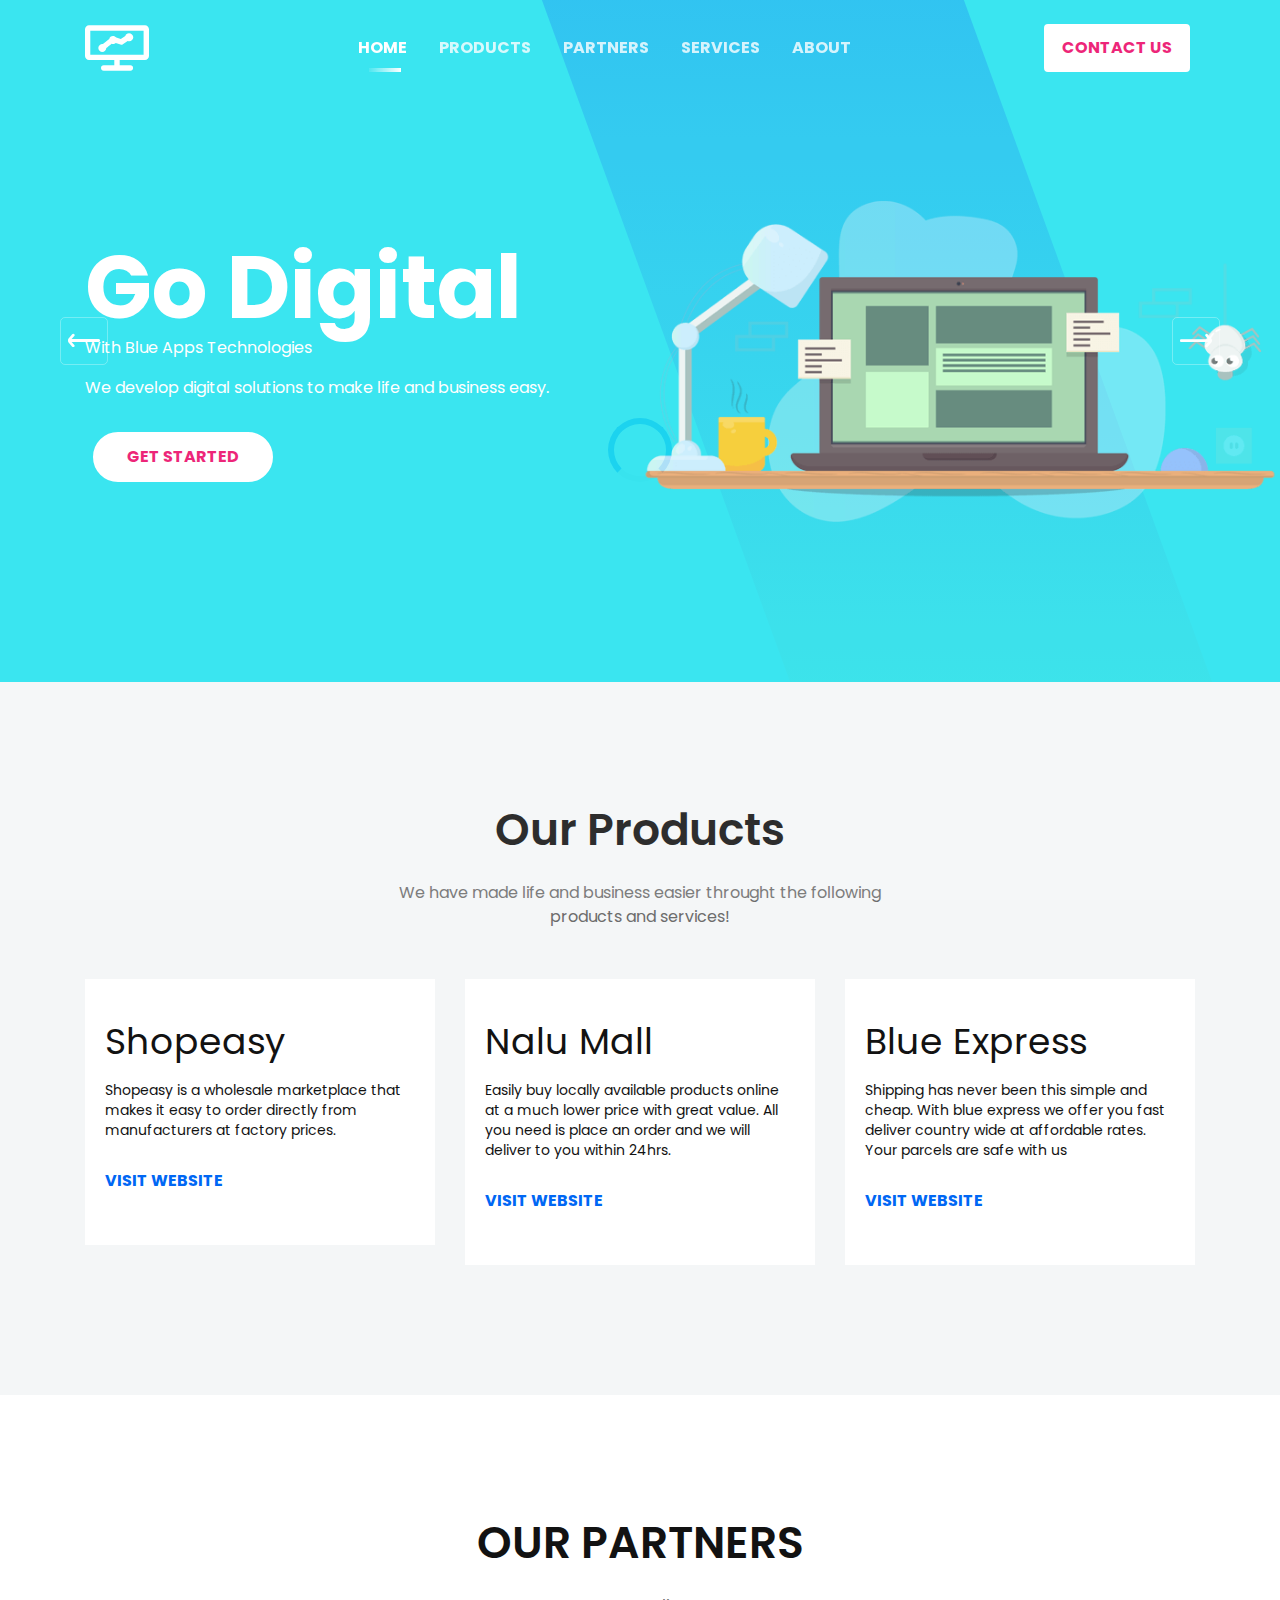
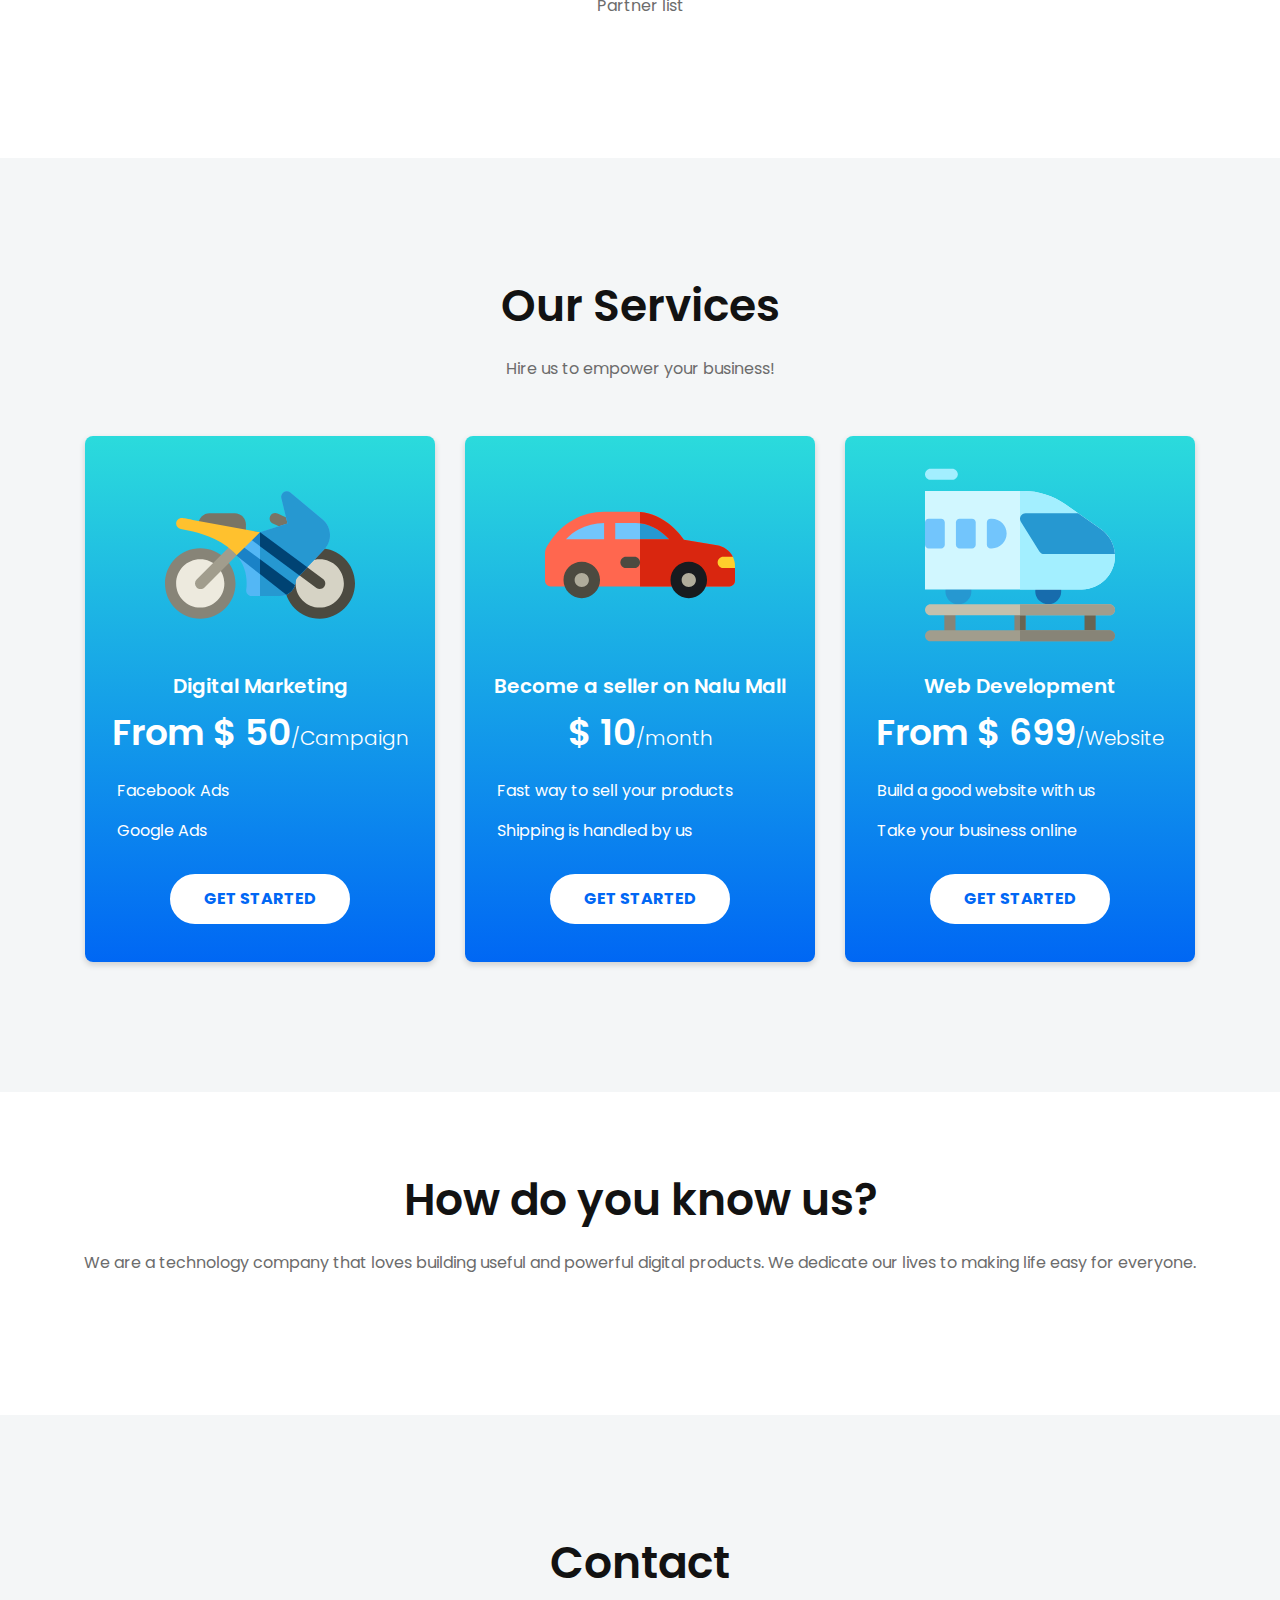
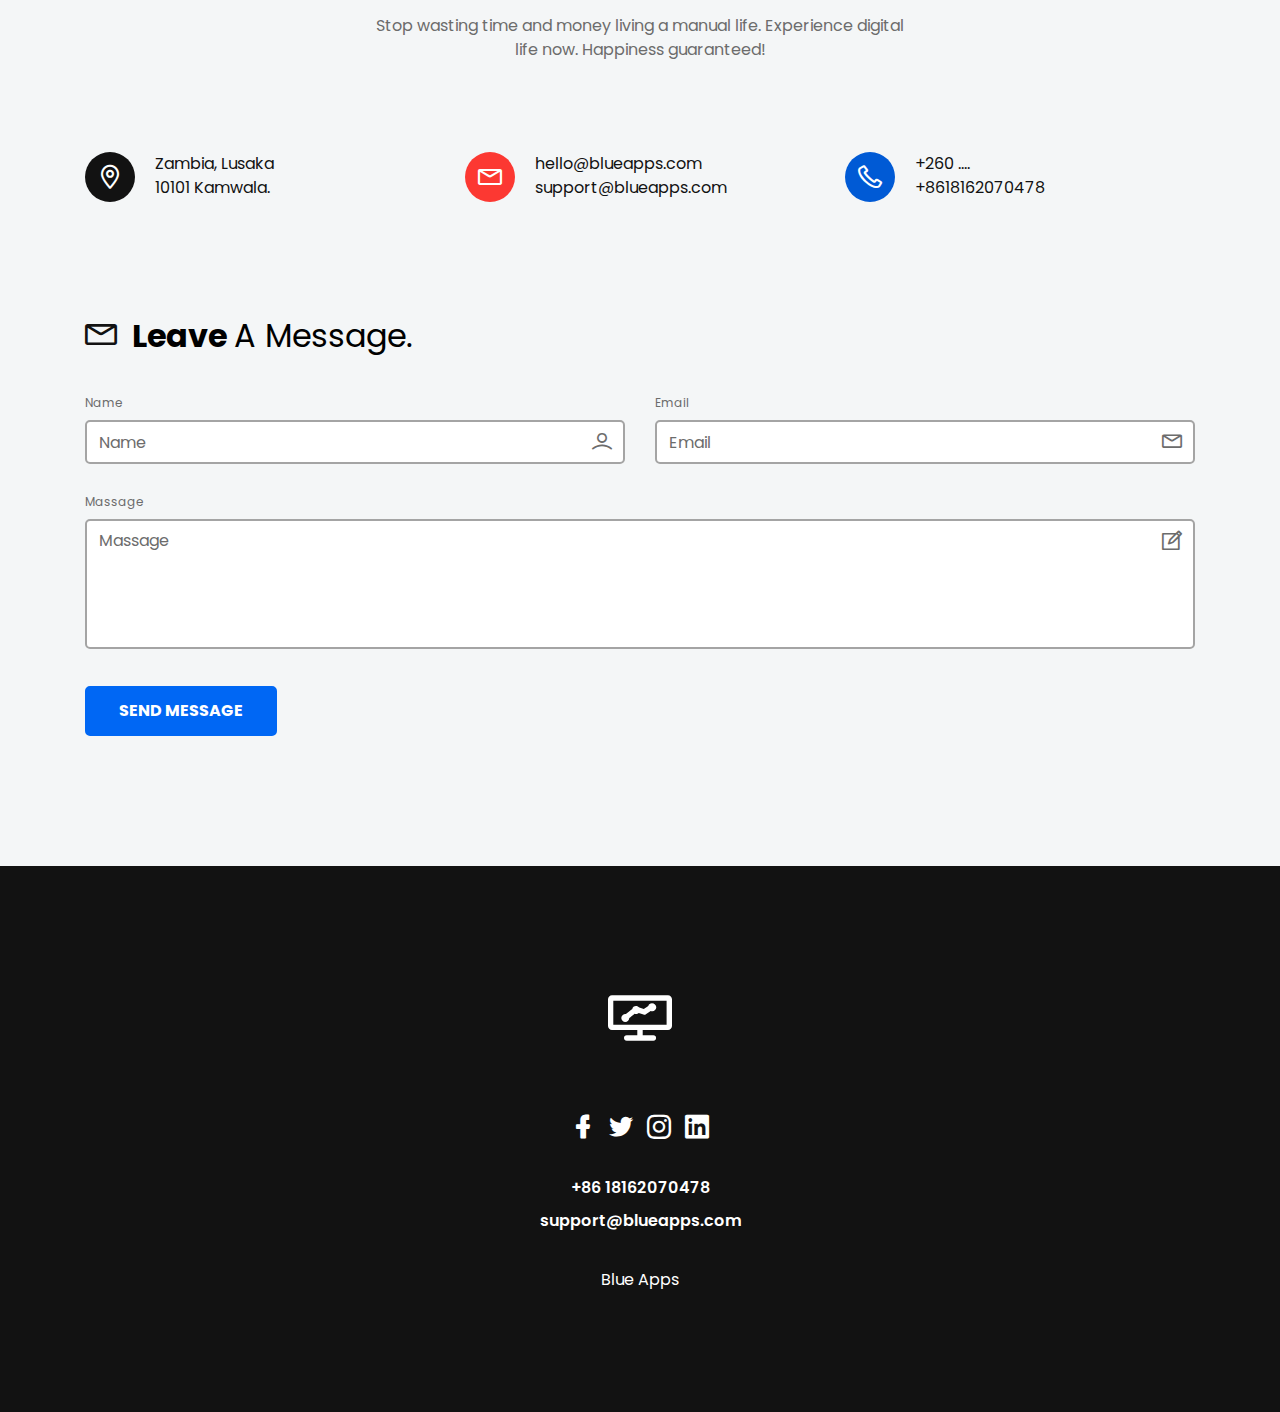
==== index.html @ 2c9e2de5 "first" ====
<!doctype html>
<html class="no-js" lang="en">

<head>
    <meta charset="utf-8">
    
    <!--====== Title ======-->
    <title>Blue Apps</title>
    
    <meta name="description" content="">
    <meta name="viewport" content="width=device-width, initial-scale=1">

    <!--====== Favicon Icon ======-->
    <link rel="shortcut icon" href="assets/images/favicon.png" type="image/png">
        
    <!--====== Magnific Popup CSS ======-->
    <link rel="stylesheet" href="assets/css/magnific-popup.css">
        
    <!--====== Slick CSS ======-->
    <link rel="stylesheet" href="assets/css/slick.css">
        
    <!--====== Line Icons CSS ======-->
    <link rel="stylesheet" href="assets/css/LineIcons.css">
        
    <!--====== Bootstrap CSS ======-->
    <link rel="stylesheet" href="assets/css/bootstrap.min.css">
    
    <!--====== Default CSS ======-->
    <link rel="stylesheet" href="assets/css/default.css">
    
    <!--====== Style CSS ======-->
    <link rel="stylesheet" href="assets/css/style.css">
    
</head>

<body>
    <!--[if IE]>
    <p class="browserupgrade">You are using an <strong>outdated</strong> browser. Please <a href="https://browsehappy.com/">upgrade your browser</a> to improve your experience and security.</p>
  <![endif]-->
   
    <!--====== PRELOADER PART START ======-->

    <div class="preloader">
        <div class="loader">
            <div class="ytp-spinner">
                <div class="ytp-spinner-container">
                    <div class="ytp-spinner-rotator">
                        <div class="ytp-spinner-left">
                            <div class="ytp-spinner-circle"></div>
                        </div>
                        <div class="ytp-spinner-right">
                            <div class="ytp-spinner-circle"></div>
                        </div>
                    </div>
                </div>
            </div>
        </div>
    </div>

    <!--====== PRELOADER PART ENDS ======-->
    
    <!--====== NAVBAR TWO PART START ======-->

    <section class="navbar-area">
        <div class="container">
            <div class="row">
                <div class="col-lg-12">
                    <nav class="navbar navbar-expand-lg">
                       
                        <a class="navbar-brand" href="#">
                            <img src="assets/images/logo.svg" alt="Logo">
                        </a>
                        
                        <button class="navbar-toggler" type="button" data-toggle="collapse" data-target="#navbarTwo" aria-controls="navbarTwo" aria-expanded="false" aria-label="Toggle navigation">
                            <span class="toggler-icon"></span>
                            <span class="toggler-icon"></span>
                            <span class="toggler-icon"></span>
                        </button>

                        <div class="collapse navbar-collapse sub-menu-bar" id="navbarTwo">
                            <ul class="navbar-nav m-auto">
                                <li class="nav-item active"><a class="page-scroll" href="#home">home</a></li>
                                <li class="nav-item"><a class="page-scroll" href="#services">Products</a></li>
                                <li class="nav-item"><a class="page-scroll" href="#portfolio">Partners</a></li>
                                <li class="nav-item"><a class="page-scroll" href="#pricing">Services</a></li>
                                <li class="nav-item"><a class="page-scroll" href="#about">About</a></li>
                            </ul>
                        </div>
                        
                        <div class="navbar-btn d-none d-sm-inline-block">
                            <ul>
                                <li><a class="solid" href="#about" style="color: #EB0968;">CONTACT US</a></li>
                            </ul>
                        </div>
                    </nav> <!-- navbar -->
                </div>
            </div> <!-- row -->
        </div> <!-- container -->
    </section>

    <!--====== NAVBAR TWO PART ENDS ======-->
    
    <!--====== SLIDER PART START ======-->

    <section id="home" class="slider_area" >
        <div id="carouselThree" class="carousel slide" data-ride="carousel">
            <div class="carousel-inner">
                <div class="carousel-item active" style="background: #20E2EE;">
                    <div class="container">
                        <div class="row">
                            <div class="col-lg-6">
                                <div class="slider-content">
                                    <h1 class="title">Go Digital</h1>
                                    <p style="color: white;">With Blue Apps Technologies</p>
                                    <p class="text">We develop digital solutions to make life and business easy.</p>
                                    <ul class="slider-btn rounded-buttons">
                                        <li><a class="main-btn rounded-one" href="#services" style="color: #EB0968;" >GET STARTED</a></li>
                                    </ul>
                                </div>
                            </div>
                        </div> <!-- row -->
                    </div> <!-- container -->
                    <div class="slider-image-box d-none d-lg-flex align-items-end">
                        <div class="slider-image">
                            <img src="assets/images/slider/1.png" alt="Hero">
                        </div> <!-- slider-imgae -->
                    </div> <!-- slider-imgae box -->
                </div> <!-- carousel-item -->

               

            <a class="carousel-control-prev" href="#carouselThree" role="button" data-slide="prev">
                <i class="lni lni-arrow-left"></i>
            </a>
            <a class="carousel-control-next" href="#carouselThree" role="button" data-slide="next">
                <i class="lni lni-arrow-right"></i>
            </a>
        </div>
    </section>

    <!--====== SLIDER PART ENDS ======-->
    
    <!--====== FEATRES TWO PART START ======-->

    <section id="services" class="features-area">
        <div class="container">
            <div class="row justify-content-center">
                <div class="col-lg-6 col-md-10">
                    <div class="section-title text-center pb-10">
                        <h3 class="title">Our Products</h3>
                        <p class="text">We have made life and business easier throught the following products and services!</p>
                    </div> <!-- row -->
                </div>
            </div> <!-- row -->
            <div class="row justify-content-center">
                <div class="col-lg-4 col-md-7 col-sm-9">
                    <div class="single-features mt-40">
                        <div class="features-title-icon d-flex justify-content-between">
                            <h4 class="features-title"><a href="https://www.shopeasy.site/">Shopeasy</a></h4>
                            <div class="features-icon">
                                
                            </div>
                        </div>
                        <div class="features-content">
                            <p class="text">Shopeasy is a wholesale marketplace that makes it easy to order directly from manufacturers at factory prices.</p>
                            <a class="features-btn" href="https://www.shopeasy.site/">VISIT WEBSITE</a>
                        </div>
                    </div> <!-- single features -->
                </div>
                <div class="col-lg-4 col-md-7 col-sm-9">
                    <div class="single-features mt-40">
                        <div class="features-title-icon d-flex justify-content-between">
                            <h4 class="features-title"><a href="#">Nalu Mall</a></h4>
                            <div class="features-icon">
                              
                            </div>
                        </div>
                        <div class="features-content">
                            <p class="text">Easily buy locally available products online at a much lower price with great value. All you need is place an order and we will deliver to you within 24hrs.</p>
                            <a class="features-btn" href="#">VISIT WEBSITE</a>
                        </div>
                    </div> <!-- single features -->
                </div>
                <div class="col-lg-4 col-md-7 col-sm-9">
                    <div class="single-features mt-40">
                        <div class="features-title-icon d-flex justify-content-between">
                            <h4 class="features-title"><a href="#">Blue Express</a></h4>
                            <div class="features-icon">
                                <img class="shape" src="assets/images/slogo.png" alt="Shape">
                            </div>
                        </div>
                        <div class="features-content">
                            <p class="text">Shipping has never been this simple and cheap. With blue express we offer you fast deliver country wide at affordable rates. Your parcels are safe with us</p>
                            <a class="features-btn" href="#">VISIT WEBSITE</a>
                        </div>
                    </div> <!-- single features -->
                </div>
            </div> <!-- row -->
        </div> <!-- container -->
    </section>

    <!--====== FEATRES TWO PART ENDS ======-->
    
    <!--====== PORTFOLIO PART START ======-->

    <section id="portfolio" class="portfolio-area portfolio-four pb-100">
        <div class="container">
            <div class="row justify-content-center">
                <div class="col-md-12">
                    <div class="section-title text-center pb-10">
                        <h3 class="title">OUR PARTNERS</h3>
                        <p class="text">Partner list</p>
                    </div> <!-- section title -->
                </div>
            </div> <!-- row -->
        </div> <!-- container -->
    </section>

    <!--====== PORTFOLIO PART ENDS ======-->
    
    <!--====== PRINICNG START ======-->

    <section id="pricing" class="pricing-area ">
        <div class="container">
            <div class="row justify-content-center">
                <div class="col-lg-6 col-md-10">
                    <div class="section-title text-center pb-25">
                        <h3 class="title">Our Services</h3>
                        <p class="text">Hire us to empower your business!</p>
                    </div> <!-- section title -->
                </div>
            </div> <!-- row -->
            <div class="row justify-content-center">
                <div class="col-lg-4 col-md-7 col-sm-9">
                    <div class="pricing-style mt-30">
                        <div class="pricing-icon text-center">
                            <img src="assets/images/basic.svg" alt="">
                        </div>
                        <div class="pricing-header text-center">
                            <h5 class="sub-title">Digital Marketing</h5>
                            <p class="month"><span class="price">From $ 50</span>/Campaign</p>
                        </div>
                        <div class="pricing-list">
                            <ul>
                                <li><i class="lni lni-check-mark-circle"></i> Facebook Ads</li>
                                <li><i class="lni lni-check-mark-circle"></i> Google Ads</li>
                            </ul>
                        </div>
                        <div class="pricing-btn rounded-buttons text-center">
                            <a class="main-btn rounded-one" href="#">GET STARTED</a>
                        </div>    
                    </div> <!-- pricing style one -->
                </div>
                
                <div class="col-lg-4 col-md-7 col-sm-9">
                    <div class="pricing-style mt-30">
                        <div class="pricing-icon text-center">
                            <img src="assets/images/pro.svg" alt="">
                        </div>
                        <div class="pricing-header text-center">
                            <h5 class="sub-title">Become a seller on Nalu Mall</h5>
                            <p class="month"><span class="price">$ 10</span>/month</p>
                        </div>
                        <div class="pricing-list">
                            <ul>
                                <li><i class="lni lni-check-mark-circle"></i> Fast way to sell your products</li>
                                <li><i class="lni lni-check-mark-circle"></i> Shipping is handled by us</li>
                            </ul>
                        </div>
                        <div class="pricing-btn rounded-buttons text-center">
                            <a class="main-btn rounded-one" href="#">GET STARTED</a>
                        </div>
                    </div> <!-- pricing style one -->
                </div>
                
                <div class="col-lg-4 col-md-7 col-sm-9">
                    <div class="pricing-style mt-30">
                        <div class="pricing-icon text-center">
                            <img src="assets/images/enterprise.svg" alt="">
                        </div>
                        <div class="pricing-header text-center">
                            <h5 class="sub-title">Web Development</h5>
                            <p class="month"><span class="price">From $ 699</span>/Website</p>
                        </div>
                        <div class="pricing-list">
                            <ul>
                                <li><i class="lni lni-check-mark-circle"></i> Build a good website with us</li>
                                <li><i class="lni lni-check-mark-circle"></i> Take your business online</li>
                            </ul>
                        </div>
                        <div class="pricing-btn rounded-buttons text-center">
                            <a class="main-btn rounded-one" href="#">GET STARTED</a>
                        </div>
                    </div> <!-- pricing style one -->
                </div>
            </div> <!-- row -->
        </div> <!-- container -->
    </section>

    <!--====== PRINICNG ENDS ======-->
    
    <!--====== ABOUT PART START ======-->

    <section id="about" class="about-area">
                    <div class="section-title text-center pb-10">
                        <h3 class="title">How do you know us?</h3>
                        <p class="text">We are a technology company that loves building useful and powerful digital products. We dedicate our lives to making life easy for everyone.</p>
                    </div> <!-- section title -->
    </section>

    <!--====== ABOUT PART ENDS ======-->
    

    
    <!--====== CONTACT PART START ======-->

    <section id="contact" class="contact-area">
        <div class="container">
            <div class="row justify-content-center">
                <div class="col-lg-6 col-md-10">
                    <div class="section-title text-center pb-30">
                        <h3 class="title">Contact</h3>
                        <p class="text">Stop wasting time and money living a manual life. Experience digital life now. Happiness guaranteed!</p>
                    </div> <!-- section title -->
                </div>
            </div> <!-- row -->
            <div class="row">
                <div class="col-lg-12">
                   
                </div>
            </div> <!-- row -->
            <div class="contact-info pt-30">
                <div class="row">
                    <div class="col-lg-4 col-md-6">
                        <div class="single-contact-info contact-color-1 mt-30 d-flex ">
                            <div class="contact-info-icon">
                                <i class="lni lni-map-marker"></i>
                            </div>
                            <div class="contact-info-content media-body">
                                <p class="text"> Zambia, Lusaka<br>10101 Kamwala.</p>
                            </div>
                        </div> <!-- single contact info -->
                    </div>
                    <div class="col-lg-4 col-md-6">
                        <div class="single-contact-info contact-color-2 mt-30 d-flex ">
                            <div class="contact-info-icon">
                                <i class="lni lni-envelope"></i>
                            </div>
                            <div class="contact-info-content media-body">
                                <p class="text">hello@blueapps.com</p>
                                <p class="text">support@blueapps.com</p>
                            </div>
                        </div> <!-- single contact info -->
                    </div>
                    <div class="col-lg-4 col-md-6">
                        <div class="single-contact-info contact-color-3 mt-30 d-flex ">
                            <div class="contact-info-icon">
                                <i class="lni lni-phone"></i>
                            </div>
                            <div class="contact-info-content media-body">
                                <p class="text">+260 ....</p>
                                <p class="text">+8618162070478</p>
                            </div>
                        </div> <!-- single contact info -->
                    </div>
                </div> <!-- row -->
            </div> <!-- contact info -->
            <div class="row">
                <div class="col-lg-12">
                    <div class="contact-wrapper form-style-two pt-115">
                        <h4 class="contact-title pb-10"><i class="lni lni-envelope"></i> Leave <span>A Message.</span></h4>
                        
                        <form id="contact-form" action="assets/contact.php" method="post">
                            <div class="row">
                                <div class="col-md-6">
                                    <div class="form-input mt-25">
                                        <label>Name</label>
                                        <div class="input-items default">
                                            <input name="name" type="text" placeholder="Name">
                                            <i class="lni lni-user"></i>
                                        </div>
                                    </div> <!-- form input -->
                                </div>
                                <div class="col-md-6">
                                    <div class="form-input mt-25">
                                        <label>Email</label>
                                        <div class="input-items default">
                                            <input type="email" name="email" placeholder="Email">
                                            <i class="lni lni-envelope"></i>
                                        </div>
                                    </div> <!-- form input -->
                                </div>
                                <div class="col-md-12">
                                    <div class="form-input mt-25">
                                        <label>Massage</label>
                                        <div class="input-items default">
                                            <textarea name="massage" placeholder="Massage"></textarea>
                                            <i class="lni lni-pencil-alt"></i>
                                        </div>
                                    </div> <!-- form input -->
                                </div>
                                <p class="form-message"></p>
                                <div class="col-md-12">
                                    <div class="form-input light-rounded-buttons mt-30">
                                        <button class="main-btn light-rounded-two">Send Message</button>
                                    </div> <!-- form input -->
                                </div>
                            </div> <!-- row -->
                        </form>
                    </div> <!-- contact wrapper form -->
                </div>
            </div> <!-- row -->
        </div> <!-- container -->
    </section>

    <!--====== CONTACT PART ENDS ======-->
    
    <!--====== FOOTER PART START ======-->

    <section class="footer-area footer-dark">
        <div class="container">
            <div class="row justify-content-center">
                <div class="col-lg-6">
                    <div class="footer-logo text-center">
                        <a class="mt-30" href="index.html"><img src="assets/images/logo.svg" alt="Logo"></a>
                    </div> <!-- footer logo -->
                    <ul class="social text-center mt-60">
                        <li><a href="https://facebook.com/uideckHQ"><i class="lni lni-facebook-filled"></i></a></li>
                        <li><a href="https://twitter.com/uideckHQ"><i class="lni lni-twitter-original"></i></a></li>
                        <li><a href="https://instagram.com/uideckHQ"><i class="lni lni-instagram-original"></i></a></li>
                        <li><a href="#"><i class="lni lni-linkedin-original"></i></a></li>
                    </ul> <!-- social -->
                    <div class="footer-support text-center">
                        <span class="number">+86 18162070478</span>
                        <span class="mail">support@blueapps.com</span>
                    </div>
                    <div class="copyright text-center mt-35">
                        <p class="text">Blue Apps</a> </p>
                    </div> <!--  copyright -->
                </div>
            </div> <!-- row -->
        </div> <!-- container -->
    </section>

    <!--====== FOOTER PART ENDS ======-->
    
    <!--====== BACK TOP TOP PART START ======-->

    <a href="#" class="back-to-top"><i class="lni lni-chevron-up"></i></a>

    <!--====== BACK TOP TOP PART ENDS ======-->    

    <!--====== PART START ======-->

<!--
    <section class="">
        <div class="container">
            <div class="row">
                <div class="col-lg-">
                    
                </div>
            </div>
        </div>
    </section>
-->

    <!--====== PART ENDS ======-->




    <!--====== Jquery js ======-->
    <script src="assets/js/vendor/jquery-1.12.4.min.js"></script>
    <script src="assets/js/vendor/modernizr-3.7.1.min.js"></script>
    
    <!--====== Bootstrap js ======-->
    <script src="assets/js/popper.min.js"></script>
    <script src="assets/js/bootstrap.min.js"></script>
    
    
    <!--====== Isotope js ======-->
    <script src="assets/js/imagesloaded.pkgd.min.js"></script>
    <script src="assets/js/isotope.pkgd.min.js"></script>
    
    <!--====== Scrolling Nav js ======-->
    <script src="assets/js/jquery.easing.min.js"></script>
    <script src="assets/js/scrolling-nav.js"></script>
    
    <!--====== Main js ======-->
    <script src="assets/js/main.js"></script>
    
</body>

</html>
---- assets/css/default.css ----
/* Deafult Margin & Padding */
/*-- Margin Top --*/
.mt-5 {
	margin-top: 5px;
}
.mt-10 {
	margin-top: 10px;
}
.mt-15 {
	margin-top: 15px;
}
.mt-20 {
	margin-top: 20px;
}
.mt-25 {
	margin-top: 25px;
}
.mt-30 {
	margin-top: 30px;
}
.mt-35 {
	margin-top: 35px;
}
.mt-40 {
	margin-top: 40px;
}
.mt-45 {
	margin-top: 45px;
}
.mt-50 {
	margin-top: 50px;
}
.mt-55 {
	margin-top: 55px;
}
.mt-60 {
	margin-top: 60px;
}
.mt-65 {
	margin-top: 65px;
}
.mt-70 {
	margin-top: 70px;
}
.mt-75 {
	margin-top: 75px;
}
.mt-80 {
	margin-top: 80px;
}
.mt-85 {
	margin-top: 85px;
}
.mt-90 {
	margin-top: 90px;
}
.mt-95 {
	margin-top: 95px;
}
.mt-100 {
	margin-top: 100px;
}
.mt-105 {
	margin-top: 105px;
}
.mt-110 {
	margin-top: 110px;
}
.mt-115 {
	margin-top: 115px;
}
.mt-120 {
	margin-top: 120px;
}
.mt-125 {
	margin-top: 125px;
}
.mt-130 {
	margin-top: 130px;
}
.mt-135 {
	margin-top: 135px;
}
.mt-140 {
	margin-top: 140px;
}
.mt-145 {
	margin-top: 145px;
}
.mt-150 {
	margin-top: 150px;
}
.mt-155 {
	margin-top: 155px;
}
.mt-160 {
	margin-top: 160px;
}
.mt-165 {
	margin-top: 165px;
}
.mt-170 {
	margin-top: 170px;
}
.mt-175 {
	margin-top: 175px;
}
.mt-180 {
	margin-top: 180px;
}
.mt-185 {
	margin-top: 185px;
}
.mt-190 {
	margin-top: 190px;
}
.mt-195 {
	margin-top: 195px;
}
.mt-200 {
	margin-top: 200px;
}
/*-- Margin Bottom --*/

.mb-5 {
	margin-bottom: 5px;
}
.mb-10 {
	margin-bottom: 10px;
}
.mb-15 {
	margin-bottom: 15px;
}
.mb-20 {
	margin-bottom: 20px;
}
.mb-25 {
	margin-bottom: 25px;
}
.mb-30 {
	margin-bottom: 30px;
}
.mb-35 {
	margin-bottom: 35px;
}
.mb-40 {
	margin-bottom: 40px;
}
.mb-45 {
	margin-bottom: 45px;
}
.mb-50 {
	margin-bottom: 50px;
}
.mb-55 {
	margin-bottom: 55px;
}
.mb-60 {
	margin-bottom: 60px;
}
.mb-65 {
	margin-bottom: 65px;
}
.mb-70 {
	margin-bottom: 70px;
}
.mb-75 {
	margin-bottom: 75px;
}
.mb-80 {
	margin-bottom: 80px;
}
.mb-85 {
	margin-bottom: 85px;
}
.mb-90 {
	margin-bottom: 90px;
}
.mb-95 {
	margin-bottom: 95px;
}
.mb-100 {
	margin-bottom: 100px;
}
.mb-105 {
	margin-bottom: 105px;
}
.mb-110 {
	margin-bottom: 110px;
}
.mb-115 {
	margin-bottom: 115px;
}
.mb-120 {
	margin-bottom: 120px;
}
.mb-125 {
	margin-bottom: 125px;
}
.mb-130 {
	margin-bottom: 130px;
}
.mb-135 {
	margin-bottom: 135px;
}
.mb-140 {
	margin-bottom: 140px;
}
.mb-145 {
	margin-bottom: 145px;
}
.mb-150 {
	margin-bottom: 150px;
}
.mb-155 {
	margin-bottom: 155px;
}
.mb-160 {
	margin-bottom: 160px;
}
.mb-165 {
	margin-bottom: 165px;
}
.mb-170 {
	margin-bottom: 170px;
}
.mb-175 {
	margin-bottom: 175px;
}
.mb-180 {
	margin-bottom: 180px;
}
.mb-185 {
	margin-bottom: 185px;
}
.mb-190 {
	margin-bottom: 190px;
}
.mb-195 {
	margin-bottom: 195px;
}
.mb-200 {
	margin-bottom: 200px;
}
/*-- margin left --*/
.ml-5 {
	margin-left: 5px;
}
.ml-10 {
	margin-left: 10px;
}
.ml-15 {
	margin-left: 15px;
}
.ml-20 {
	margin-left: 20px;
}
.ml-25 {
	margin-left: 25px;
}
.ml-30 {
	margin-left: 30px;
}
.ml-35 {
	margin-left: 35px;
}
.ml-40 {
	margin-left: 40px;
}
.ml-45 {
	margin-left: 45px;
}
.ml-50 {
	margin-left: 50px;
}
.ml-55 {
	margin-left: 55px;
}
.ml-60 {
	margin-left: 60px;
}
.ml-65 {
	margin-left: 65px;
}
.ml-70 {
	margin-left: 70px;
}
.ml-75 {
	margin-left: 75px;
}
.ml-80 {
	margin-left: 80px;
}
.ml-85 {
	margin-left: 85px;
}
.ml-90 {
	margin-left: 90px;
}
.ml-95 {
	margin-left: 95px;
}
.ml-100 {
	margin-left: 100px;
}
.ml-105 {
	margin-left: 105px;
}
.ml-110 {
	margin-left: 110px;
}
.ml-115 {
	margin-left: 115px;
}
.ml-120 {
	margin-left: 120px;
}
.ml-125 {
	margin-left: 125px;
}
.ml-130 {
	margin-left: 130px;
}
.ml-135 {
	margin-left: 135px;
}
.ml-140 {
	margin-left: 140px;
}
.ml-145 {
	margin-left: 145px;
}
.ml-150 {
	margin-left: 150px;
}
.ml-155 {
	margin-left: 155px;
}
.ml-160 {
	margin-left: 160px;
}
.ml-165 {
	margin-left: 165px;
}
.ml-170 {
	margin-left: 170px;
}
.ml-175 {
	margin-left: 175px;
}
.ml-180 {
	margin-left: 180px;
}
.ml-185 {
	margin-left: 185px;
}
.ml-190 {
	margin-left: 190px;
}
.ml-195 {
	margin-left: 195px;
}
.ml-200 {
	margin-left: 200px;
}
/*-- margin right --*/
.mr-5 {
	margin-right: 5px;
}
.mr-10 {
	margin-right: 10px;
}
.mr-15 {
	margin-right: 15px;
}
.mr-20 {
	margin-right: 20px;
}
.mr-25 {
	margin-right: 25px;
}
.mr-30 {
	margin-right: 30px;
}
.mr-35 {
	margin-right: 35px;
}
.mr-40 {
	margin-right: 40px;
}
.mr-45 {
	margin-right: 45px;
}
.mr-50 {
	margin-right: 50px;
}
.mr-55 {
	margin-right: 55px;
}
.mr-60 {
	margin-right: 60px;
}
.mr-65 {
	margin-right: 65px;
}
.mr-70 {
	margin-right: 70px;
}
.mr-75 {
	margin-right: 75px;
}
.mr-80 {
	margin-right: 80px;
}
.mr-85 {
	margin-right: 85px;
}
.mr-90 {
	margin-right: 90px;
}
.mr-95 {
	margin-right: 95px;
}
.mr-100 {
	margin-right: 100px;
}
.mr-105 {
	margin-right: 105px;
}
.mr-110 {
	margin-right: 110px;
}
.mr-115 {
	margin-right: 115px;
}
.mr-120 {
	margin-right: 120px;
}
.mr-125 {
	margin-right: 125px;
}
.mr-130 {
	margin-right: 130px;
}
.mr-135 {
	margin-right: 135px;
}
.mr-140 {
	margin-right: 140px;
}
.mr-145 {
	margin-right: 145px;
}
.mr-150 {
	margin-right: 150px;
}
.mr-155 {
	margin-right: 155px;
}
.mr-160 {
	margin-right: 160px;
}
.mr-165 {
	margin-right: 165px;
}
.mr-170 {
	margin-right: 170px;
}
.mr-175 {
	margin-right: 175px;
}
.mr-180 {
	margin-right: 180px;
}
.mr-185 {
	margin-right: 185px;
}
.mr-190 {
	margin-right: 190px;
}
.mr-195 {
	margin-right: 195px;
}
.mr-200 {
	margin-right: 200px;
}


/*-- Padding Top --*/

.pt-5 {
	padding-top: 5px;
}
.pt-10 {
	padding-top: 10px;
}
.pt-15 {
	padding-top: 15px;
}
.pt-20 {
	padding-top: 20px;
}
.pt-25 {
	padding-top: 25px;
}
.pt-30 {
	padding-top: 30px;
}
.pt-35 {
	padding-top: 35px;
}
.pt-40 {
	padding-top: 40px;
}
.pt-45 {
	padding-top: 45px;
}
.pt-50 {
	padding-top: 50px;
}
.pt-55 {
	padding-top: 55px;
}
.pt-60 {
	padding-top: 60px;
}
.pt-65 {
	padding-top: 65px;
}
.pt-70 {
	padding-top: 70px;
}
.pt-75 {
	padding-top: 75px;
}
.pt-80 {
	padding-top: 80px;
}
.pt-85 {
	padding-top: 85px;
}
.pt-90 {
	padding-top: 90px;
}
.pt-95 {
	padding-top: 95px;
}
.pt-100 {
	padding-top: 100px;
}
.pt-105 {
	padding-top: 105px;
}
.pt-110 {
	padding-top: 110px;
}
.pt-115 {
	padding-top: 115px;
}
.pt-120 {
	padding-top: 120px;
}
.pt-125 {
	padding-top: 125px;
}
.pt-130 {
	padding-top: 130px;
}
.pt-135 {
	padding-top: 135px;
}
.pt-140 {
	padding-top: 140px;
}
.pt-145 {
	padding-top: 145px;
}
.pt-150 {
	padding-top: 150px;
}
.pt-155 {
	padding-top: 155px;
}
.pt-160 {
	padding-top: 160px;
}
.pt-165 {
	padding-top: 165px;
}
.pt-170 {
	padding-top: 170px;
}
.pt-175 {
	padding-top: 175px;
}
.pt-180 {
	padding-top: 180px;
}
.pt-185 {
	padding-top: 185px;
}
.pt-190 {
	padding-top: 190px;
}
.pt-195 {
	padding-top: 195px;
}
.pt-200 {
	padding-top: 200px;
}
/*-- Padding Bottom --*/

.pb-5 {
	padding-bottom: 5px;
}
.pb-10 {
	padding-bottom: 10px;
}
.pb-15 {
	padding-bottom: 15px;
}
.pb-20 {
	padding-bottom: 20px;
}
.pb-25 {
	padding-bottom: 25px;
}
.pb-30 {
	padding-bottom: 30px;
}
.pb-35 {
	padding-bottom: 35px;
}
.pb-40 {
	padding-bottom: 40px;
}
.pb-45 {
	padding-bottom: 45px;
}
.pb-50 {
	padding-bottom: 50px;
}
.pb-55 {
	padding-bottom: 55px;
}
.pb-60 {
	padding-bottom: 60px;
}
.pb-65 {
	padding-bottom: 65px;
}
.pb-70 {
	padding-bottom: 70px;
}
.pb-75 {
	padding-bottom: 75px;
}
.pb-80 {
	padding-bottom: 80px;
}
.pb-85 {
	padding-bottom: 85px;
}
.pb-90 {
	padding-bottom: 90px;
}
.pb-95 {
	padding-bottom: 95px;
}
.pb-100 {
	padding-bottom: 100px;
}
.pb-105 {
	padding-bottom: 105px;
}
.pb-110 {
	padding-bottom: 110px;
}
.pb-115 {
	padding-bottom: 115px;
}
.pb-120 {
	padding-bottom: 120px;
}
.pb-125 {
	padding-bottom: 125px;
}
.pb-130 {
	padding-bottom: 130px;
}
.pb-135 {
	padding-bottom: 135px;
}
.pb-140 {
	padding-bottom: 140px;
}
.pb-145 {
	padding-bottom: 145px;
}
.pb-150 {
	padding-bottom: 150px;
}
.pb-155 {
	padding-bottom: 155px;
}
.pb-160 {
	padding-bottom: 160px;
}
.pb-165 {
	padding-bottom: 165px;
}
.pb-170 {
	padding-bottom: 170px;
}
.pb-175 {
	padding-bottom: 175px;
}
.pb-180 {
	padding-bottom: 180px;
}
.pb-185 {
	padding-bottom: 185px;
}
.pb-190 {
	padding-bottom: 190px;
}
.pb-195 {
	padding-bottom: 195px;
}
.pb-200 {
	padding-bottom: 200px;
}

/*-- Padding left --*/

.pl-0 {
	padding-left: 0px;
}
.pl-5 {
	padding-left: 5px;
}
.pl-10 {
	padding-left: 10px;
}
.pl-15 {
	padding-left: 15px;
}
.pl-20 {
	padding-left: 20px;
}
.pl-25 {
	padding-left: 25px;
}
.pl-30 {
	padding-left: 30px;
}
.pl-35 {
	padding-left: 35px;
}
.pl-40 {
	padding-left: 40px;
}
.pl-45 {
	padding-left: 45px;
}
.pl-50 {
	padding-left: 50px;
}
.pl-55 {
	padding-left: 55px;
}
.pl-60 {
	padding-left: 60px;
}
.pl-65 {
	padding-left: 65px;
}
.pl-70 {
	padding-left: 70px;
}
.pl-75 {
	padding-left: 75px;
}
.pl-80 {
	padding-left: 80px;
}
.pl-85 {
	padding-left: 85px;
}
.pl-90 {
	padding-left: 90px;
}
.pl-100 {
	padding-left: 100px;
}
.pl-105 {
	padding-left: 105px;
}
.pl-110 {
	padding-left: 110px;
}
.pl-115 {
	padding-left: 115px;
}
.pl-120 {
	padding-left: 120px;
}
.pl-125 {
	padding-left: 125px;
}
/*-- Padding right --*/

.pr-0 {
	padding-right: 0px;
}
.pr-5 {
	padding-right: 5px;
}
.pr-10 {
	padding-right: 10px;
}
.pr-15 {
	padding-right: 15px;
}
.pr-20 {
	padding-right: 20px;
}
.pr-25 {
	padding-right: 25px;
}
.pr-30 {
	padding-right: 30px;
}
.pr-35 {
	padding-right: 35px;
}
.pr-40 {
	padding-right: 40px;
}
.pr-45 {
	padding-right: 45px;
}
.pr-50 {
	padding-right: 50px;
}
.pr-55 {
	padding-right: 55px;
}
.pr-60 {
	padding-right: 60px;
}
.pr-65 {
	padding-right: 65px;
}
.pr-70 {
	padding-right: 70px;
}
.pr-75 {
	padding-right: 75px;
}
.pr-80 {
	padding-right: 80px;
}
.pr-85 {
	padding-right: 85px;
}
.pr-90 {
	padding-right: 90px;
}
.pr-95 {
	padding-right: 95px;
}
.pr-100 {
	padding-right: 100px;
}
.pr-105 {
	padding-right: 105px;
}
/* Background Color */

.gray-bg {
	background: #f6f6f6;
}
.white-bg {
	background: #fff;
}
.black-bg {
	background: #222;
}
/* Color */

.white {
	color: #fff;
}
.black {
	color: #222;
}
/* black overlay */

[data-overlay] {
	position: relative;
}
[data-overlay]::before {
	background: #000 none repeat scroll 0 0;
	content: "";
	height: 100%;
	left: 0;
	position: absolute;
	top: 0;
	width: 100%;
	z-index: 1;
}
[data-overlay="3"]::before {
	opacity: 0.3;
}
[data-overlay="4"]::before {
	opacity: 0.4;
}
[data-overlay="5"]::before {
	opacity: 0.5;
}
[data-overlay="6"]::before {
	opacity: 0.6;
}
[data-overlay="7"]::before {
	opacity: 0.7;
}
[data-overlay="8"]::before {
	opacity: 0.8;
}
[data-overlay="9"]::before {
	opacity: 0.9;
}
---- assets/css/style.css ----
/*-----------------------------------------------------------------------------------

    Template Name: Smash - Bootstrap Template
    Template URI: uideck.com
    Author: UIdeck
    Version: 1.0

-----------------------------------------------------------------------------------

    CSS INDEX
    ===================

    01. Theme default CSS
	02. Header
    03. Hero
	04. Footer

-----------------------------------------------------------------------------------*/
/*===========================
      01.COMMON css 
===========================*/
@import url("https://fonts.googleapis.com/css?family=Poppins:300,400,500,600,700,800");
body {
  font-family: "Poppins", sans-serif;
  font-weight: normal;
  font-style: normal;
  color: #121212; }

* {
  margin: 0;
  padding: 0;
  -webkit-box-sizing: border-box;
  -moz-box-sizing: border-box;
  box-sizing: border-box; }

img {
  max-width: 100%; }

a:focus,
input:focus,
textarea:focus,
button:focus {
  text-decoration: none;
  outline: none; }

a:focus,
a:hover {
  text-decoration: none; }

i,
span,
a {
  display: inline-block; }

h1,
h2,
h3,
h4,
h5,
h6 {
  font-family: "Poppins", sans-serif;
  font-weight: 600;
  color: #121212;
  margin: 0px; }

h1 {
  font-size: 48px; }

h2 {
  font-size: 36px; }

h3 {
  font-size: 28px; }

h4 {
  font-size: 22px; }

h5 {
  font-size: 18px; }

h6 {
  font-size: 16px; }

ul, ol {
  margin: 0px;
  padding: 0px;
  list-style-type: none; }

p {
  font-size: 16px;
  font-weight: 400;
  line-height: 24px;
  color: #121212;
  margin: 0px; }

.bg_cover {
  background-position: center center;
  background-size: cover;
  background-repeat: no-repeat;
  width: 100%;
  height: 100%; }

/*===== All Slick Slide Outline Style =====*/
.slick-slide {
  outline: 0; }

/*===== All Section Title Style =====*/
.section-title .title {
  font-size: 44px;
  font-weight: 600;
  color: #121212;
  line-height: 55px; }
  @media (max-width: 767px) {
    .section-title .title {
      font-size: 30px;
      line-height: 35px; } }
.section-title .text {
  font-size: 16px;
  line-height: 24px;
  color: #6c6c6c;
  margin-top: 24px; }

/*===== All Preloader Style =====*/
.preloader {
  /* Body Overlay */
  position: fixed;
  top: 0;
  left: 0;
  display: table;
  height: 100%;
  width: 100%;
  /* Change Background Color */
  background: #fff;
  z-index: 99999; }
  .preloader .loader {
    display: table-cell;
    vertical-align: middle;
    text-align: center; }
    .preloader .loader .ytp-spinner {
      position: absolute;
      left: 50%;
      top: 50%;
      width: 64px;
      margin-left: -32px;
      z-index: 18;
      pointer-events: none; }
      .preloader .loader .ytp-spinner .ytp-spinner-container {
        pointer-events: none;
        position: absolute;
        width: 100%;
        padding-bottom: 100%;
        top: 50%;
        left: 50%;
        margin-top: -50%;
        margin-left: -50%;
        -webkit-animation: ytp-spinner-linspin 1568.23529647ms linear infinite;
        -moz-animation: ytp-spinner-linspin 1568.23529647ms linear infinite;
        -o-animation: ytp-spinner-linspin 1568.23529647ms linear infinite;
        animation: ytp-spinner-linspin 1568.23529647ms linear infinite; }
        .preloader .loader .ytp-spinner .ytp-spinner-container .ytp-spinner-rotator {
          position: absolute;
          width: 100%;
          height: 100%;
          -webkit-animation: ytp-spinner-easespin 5332ms cubic-bezier(0.4, 0, 0.2, 1) infinite both;
          -moz-animation: ytp-spinner-easespin 5332ms cubic-bezier(0.4, 0, 0.2, 1) infinite both;
          -o-animation: ytp-spinner-easespin 5332ms cubic-bezier(0.4, 0, 0.2, 1) infinite both;
          animation: ytp-spinner-easespin 5332ms cubic-bezier(0.4, 0, 0.2, 1) infinite both; }
          .preloader .loader .ytp-spinner .ytp-spinner-container .ytp-spinner-rotator .ytp-spinner-left {
            position: absolute;
            top: 0;
            left: 0;
            bottom: 0;
            overflow: hidden;
            right: 50%; }
          .preloader .loader .ytp-spinner .ytp-spinner-container .ytp-spinner-rotator .ytp-spinner-right {
            position: absolute;
            top: 0;
            right: 0;
            bottom: 0;
            overflow: hidden;
            left: 50%; }
    .preloader .loader .ytp-spinner-circle {
      box-sizing: border-box;
      position: absolute;
      width: 200%;
      height: 100%;
      border-style: solid;
      /* Spinner Color */
      border-color: #0067f4 #0067f4 #e9ecef;
      border-radius: 50%;
      border-width: 6px; }
    .preloader .loader .ytp-spinner-left .ytp-spinner-circle {
      left: 0;
      right: -100%;
      border-right-color: #e9ecef;
      -webkit-animation: ytp-spinner-left-spin 1333ms cubic-bezier(0.4, 0, 0.2, 1) infinite both;
      -moz-animation: ytp-spinner-left-spin 1333ms cubic-bezier(0.4, 0, 0.2, 1) infinite both;
      -o-animation: ytp-spinner-left-spin 1333ms cubic-bezier(0.4, 0, 0.2, 1) infinite both;
      animation: ytp-spinner-left-spin 1333ms cubic-bezier(0.4, 0, 0.2, 1) infinite both; }
    .preloader .loader .ytp-spinner-right .ytp-spinner-circle {
      left: -100%;
      right: 0;
      border-left-color: #e9ecef;
      -webkit-animation: ytp-right-spin 1333ms cubic-bezier(0.4, 0, 0.2, 1) infinite both;
      -moz-animation: ytp-right-spin 1333ms cubic-bezier(0.4, 0, 0.2, 1) infinite both;
      -o-animation: ytp-right-spin 1333ms cubic-bezier(0.4, 0, 0.2, 1) infinite both;
      animation: ytp-right-spin 1333ms cubic-bezier(0.4, 0, 0.2, 1) infinite both; }

/* Preloader Animations */
@-webkit-keyframes ytp-spinner-linspin {
  to {
    -webkit-transform: rotate(360deg);
    -moz-transform: rotate(360deg);
    -ms-transform: rotate(360deg);
    -o-transform: rotate(360deg);
    transform: rotate(360deg); } }
@keyframes ytp-spinner-linspin {
  to {
    -webkit-transform: rotate(360deg);
    -moz-transform: rotate(360deg);
    -ms-transform: rotate(360deg);
    -o-transform: rotate(360deg);
    transform: rotate(360deg); } }
@-webkit-keyframes ytp-spinner-easespin {
  12.5% {
    -webkit-transform: rotate(135deg);
    -moz-transform: rotate(135deg);
    -ms-transform: rotate(135deg);
    -o-transform: rotate(135deg);
    transform: rotate(135deg); }
  25% {
    -webkit-transform: rotate(270deg);
    -moz-transform: rotate(270deg);
    -ms-transform: rotate(270deg);
    -o-transform: rotate(270deg);
    transform: rotate(270deg); }
  37.5% {
    -webkit-transform: rotate(405deg);
    -moz-transform: rotate(405deg);
    -ms-transform: rotate(405deg);
    -o-transform: rotate(405deg);
    transform: rotate(405deg); }
  50% {
    -webkit-transform: rotate(540deg);
    -moz-transform: rotate(540deg);
    -ms-transform: rotate(540deg);
    -o-transform: rotate(540deg);
    transform: rotate(540deg); }
  62.5% {
    -webkit-transform: rotate(675deg);
    -moz-transform: rotate(675deg);
    -ms-transform: rotate(675deg);
    -o-transform: rotate(675deg);
    transform: rotate(675deg); }
  75% {
    -webkit-transform: rotate(810deg);
    -moz-transform: rotate(810deg);
    -ms-transform: rotate(810deg);
    -o-transform: rotate(810deg);
    transform: rotate(810deg); }
  87.5% {
    -webkit-transform: rotate(945deg);
    -moz-transform: rotate(945deg);
    -ms-transform: rotate(945deg);
    -o-transform: rotate(945deg);
    transform: rotate(945deg); }
  to {
    -webkit-transform: rotate(1080deg);
    -moz-transform: rotate(1080deg);
    -ms-transform: rotate(1080deg);
    -o-transform: rotate(1080deg);
    transform: rotate(1080deg); } }
@keyframes ytp-spinner-easespin {
  12.5% {
    -webkit-transform: rotate(135deg);
    -moz-transform: rotate(135deg);
    -ms-transform: rotate(135deg);
    -o-transform: rotate(135deg);
    transform: rotate(135deg); }
  25% {
    -webkit-transform: rotate(270deg);
    -moz-transform: rotate(270deg);
    -ms-transform: rotate(270deg);
    -o-transform: rotate(270deg);
    transform: rotate(270deg); }
  37.5% {
    -webkit-transform: rotate(405deg);
    -moz-transform: rotate(405deg);
    -ms-transform: rotate(405deg);
    -o-transform: rotate(405deg);
    transform: rotate(405deg); }
  50% {
    -webkit-transform: rotate(540deg);
    -moz-transform: rotate(540deg);
    -ms-transform: rotate(540deg);
    -o-transform: rotate(540deg);
    transform: rotate(540deg); }
  62.5% {
    -webkit-transform: rotate(675deg);
    -moz-transform: rotate(675deg);
    -ms-transform: rotate(675deg);
    -o-transform: rotate(675deg);
    transform: rotate(675deg); }
  75% {
    -webkit-transform: rotate(810deg);
    -moz-transform: rotate(810deg);
    -ms-transform: rotate(810deg);
    -o-transform: rotate(810deg);
    transform: rotate(810deg); }
  87.5% {
    -webkit-transform: rotate(945deg);
    -moz-transform: rotate(945deg);
    -ms-transform: rotate(945deg);
    -o-transform: rotate(945deg);
    transform: rotate(945deg); }
  to {
    -webkit-transform: rotate(1080deg);
    -moz-transform: rotate(1080deg);
    -ms-transform: rotate(1080deg);
    -o-transform: rotate(1080deg);
    transform: rotate(1080deg); } }
@-webkit-keyframes ytp-spinner-left-spin {
  0% {
    -webkit-transform: rotate(130deg);
    -moz-transform: rotate(130deg);
    -ms-transform: rotate(130deg);
    -o-transform: rotate(130deg);
    transform: rotate(130deg); }
  50% {
    -webkit-transform: rotate(-5deg);
    -moz-transform: rotate(-5deg);
    -ms-transform: rotate(-5deg);
    -o-transform: rotate(-5deg);
    transform: rotate(-5deg); }
  to {
    -webkit-transform: rotate(130deg);
    -moz-transform: rotate(130deg);
    -ms-transform: rotate(130deg);
    -o-transform: rotate(130deg);
    transform: rotate(130deg); } }
@keyframes ytp-spinner-left-spin {
  0% {
    -webkit-transform: rotate(130deg);
    -moz-transform: rotate(130deg);
    -ms-transform: rotate(130deg);
    -o-transform: rotate(130deg);
    transform: rotate(130deg); }
  50% {
    -webkit-transform: rotate(-5deg);
    -moz-transform: rotate(-5deg);
    -ms-transform: rotate(-5deg);
    -o-transform: rotate(-5deg);
    transform: rotate(-5deg); }
  to {
    -webkit-transform: rotate(130deg);
    -moz-transform: rotate(130deg);
    -ms-transform: rotate(130deg);
    -o-transform: rotate(130deg);
    transform: rotate(130deg); } }
@-webkit-keyframes ytp-right-spin {
  0% {
    -webkit-transform: rotate(-130deg);
    -moz-transform: rotate(-130deg);
    -ms-transform: rotate(-130deg);
    -o-transform: rotate(-130deg);
    transform: rotate(-130deg); }
  50% {
    -webkit-transform: rotate(5deg);
    -moz-transform: rotate(5deg);
    -ms-transform: rotate(5deg);
    -o-transform: rotate(5deg);
    transform: rotate(5deg); }
  to {
    -webkit-transform: rotate(-130deg);
    -moz-transform: rotate(-130deg);
    -ms-transform: rotate(-130deg);
    -o-transform: rotate(-130deg);
    transform: rotate(-130deg); } }
@keyframes ytp-right-spin {
  0% {
    -webkit-transform: rotate(-130deg);
    -moz-transform: rotate(-130deg);
    -ms-transform: rotate(-130deg);
    -o-transform: rotate(-130deg);
    transform: rotate(-130deg); }
  50% {
    -webkit-transform: rotate(5deg);
    -moz-transform: rotate(5deg);
    -ms-transform: rotate(5deg);
    -o-transform: rotate(5deg);
    transform: rotate(5deg); }
  to {
    -webkit-transform: rotate(-130deg);
    -moz-transform: rotate(-130deg);
    -ms-transform: rotate(-130deg);
    -o-transform: rotate(-130deg);
    transform: rotate(-130deg); } }
/*===========================
    11.BUTTON css 
===========================*/
.buttons-title .title {
  font-size: 36px;
  line-height: 45px;
  color: #6c6c6c; }
  @media (max-width: 767px) {
    .buttons-title .title {
      font-size: 24px;
      line-height: 35px; } }

.main-btn {
  display: inline-block;
  font-weight: 700;
  text-align: center;
  white-space: nowrap;
  vertical-align: middle;
  -webkit-user-select: none;
  -moz-user-select: none;
  -ms-user-select: none;
  user-select: none;
  border: 2px solid transparent;
  padding: 0 32px;
  font-size: 16px;
  line-height: 46px;
  color: #0067f4;
  cursor: pointer;
  z-index: 5;
  -webkit-transition: all 0.4s ease-out 0s;
  -moz-transition: all 0.4s ease-out 0s;
  -ms-transition: all 0.4s ease-out 0s;
  -o-transition: all 0.4s ease-out 0s;
  transition: all 0.4s ease-out 0s;
  position: relative;
  text-transform: uppercase; }
  @media (max-width: 767px) {
    .main-btn {
      font-size: 14px;
      padding: 0 20px;
      line-height: 40px; } }

/*===== standard Buttons =====*/
.standard-buttons ul li {
  display: inline-block;
  margin-left: 18px;
  margin-top: 20px; }
  @media (max-width: 767px) {
    .standard-buttons ul li {
      margin-left: 0; } }
  .standard-buttons ul li:first-child {
    margin-left: 0; }
.standard-buttons .standard-one {
  border-color: #0067f4; }
  .standard-buttons .standard-one:hover {
    color: #0067f4;
    background-color: rgba(0, 103, 244, 0.4); }
.standard-buttons .standard-two {
  color: #fff;
  background-color: #0067f4;
  border-color: #0067f4; }
  .standard-buttons .standard-two:hover {
    color: #0067f4;
    background-color: transparent; }
.standard-buttons .standard-three {
  overflow: hidden;
  line-height: 50px;
  color: #fff;
  background: -webkit-linear-gradient(left, #0067f4 0%, #2bdbdc 50%, #0067f4 100%);
  background: -o-linear-gradient(left, #0067f4 0%, #2bdbdc 50%, #0067f4 100%);
  background: linear-gradient(to right, #0067f4 0%, #2bdbdc 50%, #0067f4 100%);
  border: 0;
  line-height: 52px;
  background-size: 200% auto; }
  @media only screen and (min-width: 768px) and (max-width: 991px) {
    .standard-buttons .standard-three {
      line-height: 44px; } }
  @media (max-width: 767px) {
    .standard-buttons .standard-three {
      line-height: 44px; } }
  .standard-buttons .standard-three:hover {
    background-position: right center; }
.standard-buttons .standard-four {
  border-color: #0067f4;
  padding-left: 60px; }
  @media (max-width: 767px) {
    .standard-buttons .standard-four {
      padding-left: 40px; } }
  .standard-buttons .standard-four span {
    position: absolute;
    top: 50%;
    -webkit-transform: translateY(-50%);
    -moz-transform: translateY(-50%);
    -ms-transform: translateY(-50%);
    -o-transform: translateY(-50%);
    transform: translateY(-50%);
    overflow: hidden;
    left: 30px;
    line-height: normal; }
    @media (max-width: 767px) {
      .standard-buttons .standard-four span {
        left: 15px; } }
  .standard-buttons .standard-four:hover {
    color: #0067f4;
    background-color: rgba(0, 103, 244, 0.4); }
    .standard-buttons .standard-four:hover i {
      animation: iconTranslateY 0.5s forwards; }
.standard-buttons .standard-five {
  color: #fff;
  background-color: #0067f4;
  border-color: #0067f4;
  padding-left: 60px; }
  @media (max-width: 767px) {
    .standard-buttons .standard-five {
      padding-left: 40px; } }
  .standard-buttons .standard-five span {
    position: absolute;
    top: 50%;
    -webkit-transform: translateY(-50%);
    -moz-transform: translateY(-50%);
    -ms-transform: translateY(-50%);
    -o-transform: translateY(-50%);
    transform: translateY(-50%);
    overflow: hidden;
    left: 30px;
    line-height: normal; }
    @media (max-width: 767px) {
      .standard-buttons .standard-five span {
        left: 15px; } }
  .standard-buttons .standard-five:hover {
    color: #0067f4;
    background-color: transparent; }
    .standard-buttons .standard-five:hover i {
      animation: iconTranslateY 0.5s forwards; }
.standard-buttons .standard-six {
  padding-right: 60px;
  overflow: hidden;
  line-height: 50px;
  color: #fff;
  background: -webkit-linear-gradient(left, #0067f4 0%, #2bdbdc 50%, #0067f4 100%);
  background: -o-linear-gradient(left, #0067f4 0%, #2bdbdc 50%, #0067f4 100%);
  background: linear-gradient(to right, #0067f4 0%, #2bdbdc 50%, #0067f4 100%);
  border: 0;
  line-height: 52px;
  background-size: 200% auto; }
  @media (max-width: 767px) {
    .standard-buttons .standard-six {
      padding-right: 40px;
      line-height: 44px; } }
  @media only screen and (min-width: 768px) and (max-width: 991px) {
    .standard-buttons .standard-six {
      line-height: 44px; } }
  .standard-buttons .standard-six span {
    position: absolute;
    top: 50%;
    -webkit-transform: translateY(-50%);
    -moz-transform: translateY(-50%);
    -ms-transform: translateY(-50%);
    -o-transform: translateY(-50%);
    transform: translateY(-50%);
    overflow: hidden;
    right: 30px;
    line-height: normal; }
    @media (max-width: 767px) {
      .standard-buttons .standard-six span {
        right: 15px; } }
  .standard-buttons .standard-six:hover {
    background-position: right center; }
    .standard-buttons .standard-six:hover i {
      -webkit-animation: iconTranslateY 0.5s forwards;
      -moz-animation: iconTranslateY 0.5s forwards;
      -o-animation: iconTranslateY 0.5s forwards;
      animation: iconTranslateY 0.5s forwards; }

/*===== Light Rounded Buttons =====*/
.light-rounded-buttons ul li {
  display: inline-block;
  margin-left: 18px;
  margin-top: 20px; }
  @media (max-width: 767px) {
    .light-rounded-buttons ul li {
      margin-left: 0; } }
  .light-rounded-buttons ul li:first-child {
    margin-left: 0; }
.light-rounded-buttons .main-btn {
  border-radius: 5px; }
.light-rounded-buttons .light-rounded-one {
  border-color: #0067f4; }
  .light-rounded-buttons .light-rounded-one:hover {
    color: #0067f4;
    background-color: rgba(0, 103, 244, 0.4); }
.light-rounded-buttons .light-rounded-two {
  color: #fff;
  background-color: #0067f4;
  border-color: #0067f4; }
  .light-rounded-buttons .light-rounded-two:hover {
    color: #0067f4;
    background-color: transparent; }
.light-rounded-buttons .light-rounded-three {
  overflow: hidden;
  line-height: 50px;
  color: #fff;
  background: -webkit-linear-gradient(left, #0067f4 0%, #2bdbdc 50%, #0067f4 100%);
  background: -o-linear-gradient(left, #0067f4 0%, #2bdbdc 50%, #0067f4 100%);
  background: linear-gradient(to right, #0067f4 0%, #2bdbdc 50%, #0067f4 100%);
  background-size: 200% auto;
  line-height: 52px;
  border: 0; }
  @media only screen and (min-width: 768px) and (max-width: 991px) {
    .light-rounded-buttons .light-rounded-three {
      line-height: 44px; } }
  @media (max-width: 767px) {
    .light-rounded-buttons .light-rounded-three {
      line-height: 44px; } }
  .light-rounded-buttons .light-rounded-three:hover {
    background-position: right center; }
.light-rounded-buttons .light-rounded-four {
  border-color: #0067f4;
  padding-left: 60px; }
  @media (max-width: 767px) {
    .light-rounded-buttons .light-rounded-four {
      padding-left: 40px; } }
  .light-rounded-buttons .light-rounded-four span {
    position: absolute;
    top: 50%;
    -webkit-transform: translateY(-50%);
    -moz-transform: translateY(-50%);
    -ms-transform: translateY(-50%);
    -o-transform: translateY(-50%);
    transform: translateY(-50%);
    overflow: hidden;
    left: 30px;
    line-height: normal; }
    @media (max-width: 767px) {
      .light-rounded-buttons .light-rounded-four span {
        left: 15px; } }
  .light-rounded-buttons .light-rounded-four:hover {
    color: #0067f4;
    background-color: rgba(0, 103, 244, 0.4); }
    .light-rounded-buttons .light-rounded-four:hover i {
      -webkit-animation: iconTranslateY 0.5s forwards;
      -moz-animation: iconTranslateY 0.5s forwards;
      -o-animation: iconTranslateY 0.5s forwards;
      animation: iconTranslateY 0.5s forwards; }
.light-rounded-buttons .light-rounded-five {
  color: #fff;
  background-color: #0067f4;
  border-color: #0067f4;
  padding-left: 60px; }
  @media (max-width: 767px) {
    .light-rounded-buttons .light-rounded-five {
      padding-left: 40px; } }
  .light-rounded-buttons .light-rounded-five span {
    position: absolute;
    top: 50%;
    -webkit-transform: translateY(-50%);
    -moz-transform: translateY(-50%);
    -ms-transform: translateY(-50%);
    -o-transform: translateY(-50%);
    transform: translateY(-50%);
    overflow: hidden;
    left: 30px;
    line-height: normal; }
    @media (max-width: 767px) {
      .light-rounded-buttons .light-rounded-five span {
        left: 15px; } }
  .light-rounded-buttons .light-rounded-five:hover {
    color: #0067f4;
    background-color: transparent; }
    .light-rounded-buttons .light-rounded-five:hover i {
      -webkit-animation: iconTranslateY 0.5s forwards;
      -moz-animation: iconTranslateY 0.5s forwards;
      -o-animation: iconTranslateY 0.5s forwards;
      animation: iconTranslateY 0.5s forwards; }
.light-rounded-buttons .light-rounded-six {
  padding-right: 60px;
  overflow: hidden;
  line-height: 50px;
  color: #fff;
  background: -webkit-linear-gradient(left, #0067f4 0%, #2bdbdc 50%, #0067f4 100%);
  background: -o-linear-gradient(left, #0067f4 0%, #2bdbdc 50%, #0067f4 100%);
  background: linear-gradient(to right, #0067f4 0%, #2bdbdc 50%, #0067f4 100%);
  background-size: 200% auto;
  line-height: 52px;
  border: 0; }
  @media only screen and (min-width: 768px) and (max-width: 991px) {
    .light-rounded-buttons .light-rounded-six {
      line-height: 44px; } }
  @media (max-width: 767px) {
    .light-rounded-buttons .light-rounded-six {
      padding-right: 40px;
      line-height: 44px; } }
  .light-rounded-buttons .light-rounded-six span {
    position: absolute;
    top: 50%;
    -webkit-transform: translateY(-50%);
    -moz-transform: translateY(-50%);
    -ms-transform: translateY(-50%);
    -o-transform: translateY(-50%);
    transform: translateY(-50%);
    overflow: hidden;
    right: 30px;
    line-height: normal; }
    @media (max-width: 767px) {
      .light-rounded-buttons .light-rounded-six span {
        right: 15px; } }
  .light-rounded-buttons .light-rounded-six:hover {
    background-position: right center; }
    .light-rounded-buttons .light-rounded-six:hover i {
      -webkit-animation: iconTranslateY 0.5s forwards;
      -moz-animation: iconTranslateY 0.5s forwards;
      -o-animation: iconTranslateY 0.5s forwards;
      animation: iconTranslateY 0.5s forwards; }

/*===== Semi Rounded Buttons =====*/
.semi-rounded-buttons ul li {
  display: inline-block;
  margin-left: 18px;
  margin-top: 20px; }
  @media (max-width: 767px) {
    .semi-rounded-buttons ul li {
      margin-left: 0; } }
  .semi-rounded-buttons ul li:first-child {
    margin-left: 0; }
.semi-rounded-buttons .main-btn {
  border-radius: 10px; }
.semi-rounded-buttons .semi-rounded-one {
  border-color: #0067f4; }
  .semi-rounded-buttons .semi-rounded-one:hover {
    color: #0067f4;
    background-color: rgba(0, 103, 244, 0.4); }
.semi-rounded-buttons .semi-rounded-two {
  color: #fff;
  background-color: #0067f4;
  border-color: #0067f4; }
  .semi-rounded-buttons .semi-rounded-two:hover {
    color: #0067f4;
    background-color: transparent; }
.semi-rounded-buttons .semi-rounded-three {
  overflow: hidden;
  line-height: 52px;
  background: -webkit-linear-gradient(left, #0067f4 0%, #2bdbdc 50%, #0067f4 100%);
  background: -o-linear-gradient(left, #0067f4 0%, #2bdbdc 50%, #0067f4 100%);
  background: linear-gradient(to right, #0067f4 0%, #2bdbdc 50%, #0067f4 100%);
  background-size: 200% auto;
  border: 0;
  color: #fff; }
  @media only screen and (min-width: 768px) and (max-width: 991px) {
    .semi-rounded-buttons .semi-rounded-three {
      line-height: 44px; } }
  @media (max-width: 767px) {
    .semi-rounded-buttons .semi-rounded-three {
      line-height: 44px; } }
  .semi-rounded-buttons .semi-rounded-three:hover {
    background-position: right center; }
.semi-rounded-buttons .semi-rounded-four {
  border-color: #0067f4;
  padding-left: 60px; }
  @media (max-width: 767px) {
    .semi-rounded-buttons .semi-rounded-four {
      padding-left: 40px; } }
  .semi-rounded-buttons .semi-rounded-four span {
    position: absolute;
    top: 50%;
    -webkit-transform: translateY(-50%);
    -moz-transform: translateY(-50%);
    -ms-transform: translateY(-50%);
    -o-transform: translateY(-50%);
    transform: translateY(-50%);
    overflow: hidden;
    left: 30px;
    line-height: normal; }
    @media (max-width: 767px) {
      .semi-rounded-buttons .semi-rounded-four span {
        left: 15px; } }
  .semi-rounded-buttons .semi-rounded-four:hover {
    color: #0067f4;
    background-color: rgba(0, 103, 244, 0.4); }
    .semi-rounded-buttons .semi-rounded-four:hover i {
      -webkit-animation: iconTranslateY 0.5s forwards;
      -moz-animation: iconTranslateY 0.5s forwards;
      -o-animation: iconTranslateY 0.5s forwards;
      animation: iconTranslateY 0.5s forwards; }
.semi-rounded-buttons .semi-rounded-five {
  color: #fff;
  background-color: #0067f4;
  border-color: #0067f4;
  padding-left: 60px; }
  @media (max-width: 767px) {
    .semi-rounded-buttons .semi-rounded-five {
      padding-left: 40px; } }
  .semi-rounded-buttons .semi-rounded-five span {
    position: absolute;
    top: 50%;
    -webkit-transform: translateY(-50%);
    -moz-transform: translateY(-50%);
    -ms-transform: translateY(-50%);
    -o-transform: translateY(-50%);
    transform: translateY(-50%);
    overflow: hidden;
    left: 30px;
    line-height: normal; }
    @media (max-width: 767px) {
      .semi-rounded-buttons .semi-rounded-five span {
        left: 15px; } }
  .semi-rounded-buttons .semi-rounded-five:hover {
    color: #0067f4;
    background-color: transparent; }
    .semi-rounded-buttons .semi-rounded-five:hover i {
      -webkit-animation: iconTranslateY 0.5s forwards;
      -moz-animation: iconTranslateY 0.5s forwards;
      -o-animation: iconTranslateY 0.5s forwards;
      animation: iconTranslateY 0.5s forwards; }
.semi-rounded-buttons .semi-rounded-six {
  padding-right: 60px;
  overflow: hidden;
  line-height: 52px;
  background: -webkit-linear-gradient(left, #0067f4 0%, #2bdbdc 50%, #0067f4 100%);
  background: -o-linear-gradient(left, #0067f4 0%, #2bdbdc 50%, #0067f4 100%);
  background: linear-gradient(to right, #0067f4 0%, #2bdbdc 50%, #0067f4 100%);
  background-size: 200% auto;
  border: 0;
  color: #fff; }
  @media only screen and (min-width: 768px) and (max-width: 991px) {
    .semi-rounded-buttons .semi-rounded-six {
      line-height: 44px; } }
  @media (max-width: 767px) {
    .semi-rounded-buttons .semi-rounded-six {
      padding-right: 40px;
      line-height: 44px; } }
  .semi-rounded-buttons .semi-rounded-six span {
    position: absolute;
    top: 50%;
    -webkit-transform: translateY(-50%);
    -moz-transform: translateY(-50%);
    -ms-transform: translateY(-50%);
    -o-transform: translateY(-50%);
    transform: translateY(-50%);
    overflow: hidden;
    right: 30px;
    line-height: normal; }
    @media (max-width: 767px) {
      .semi-rounded-buttons .semi-rounded-six span {
        right: 15px; } }
  .semi-rounded-buttons .semi-rounded-six:hover {
    background-position: right center; }
    .semi-rounded-buttons .semi-rounded-six:hover i {
      -webkit-animation: iconTranslateY 0.5s forwards;
      -moz-animation: iconTranslateY 0.5s forwards;
      -o-animation: iconTranslateY 0.5s forwards;
      animation: iconTranslateY 0.5s forwards; }

/*===== Rounded Buttons =====*/
.rounded-buttons ul li {
  display: inline-block;
  margin-left: 18px;
  margin-top: 20px; }
  @media (max-width: 767px) {
    .rounded-buttons ul li {
      margin-left: 0; } }
  .rounded-buttons ul li:first-child {
    margin-left: 0; }
.rounded-buttons .main-btn {
  border-radius: 50px; }
.rounded-buttons .rounded-one {
  border-color: #0067f4; }
  .rounded-buttons .rounded-one:hover {
    color: #0067f4;
    background-color: rgba(0, 103, 244, 0.4); }
.rounded-buttons .rounded-two {
  color: #fff;
  background-color: #0067f4;
  border-color: #0067f4; }
  .rounded-buttons .rounded-two:hover {
    color: #0067f4;
    background-color: transparent; }
.rounded-buttons .rounded-three {
  overflow: hidden;
  line-height: 52px;
  background: -webkit-linear-gradient(left, #0067f4 0%, #2bdbdc 50%, #0067f4 100%);
  background: -o-linear-gradient(left, #0067f4 0%, #2bdbdc 50%, #0067f4 100%);
  background: linear-gradient(to right, #0067f4 0%, #2bdbdc 50%, #0067f4 100%);
  background-size: 200% auto;
  color: #fff;
  border: 0; }
  @media only screen and (min-width: 768px) and (max-width: 991px) {
    .rounded-buttons .rounded-three {
      line-height: 44px; } }
  @media (max-width: 767px) {
    .rounded-buttons .rounded-three {
      line-height: 44px; } }
  .rounded-buttons .rounded-three:hover {
    background-position: right center; }
.rounded-buttons .rounded-four {
  border-color: #0067f4;
  padding-left: 60px; }
  @media (max-width: 767px) {
    .rounded-buttons .rounded-four {
      padding-left: 40px; } }
  .rounded-buttons .rounded-four span {
    position: absolute;
    top: 50%;
    -webkit-transform: translateY(-50%);
    -moz-transform: translateY(-50%);
    -ms-transform: translateY(-50%);
    -o-transform: translateY(-50%);
    transform: translateY(-50%);
    overflow: hidden;
    left: 30px;
    line-height: normal; }
    @media (max-width: 767px) {
      .rounded-buttons .rounded-four span {
        left: 15px; } }
  .rounded-buttons .rounded-four:hover {
    color: #0067f4;
    background-color: rgba(0, 103, 244, 0.4); }
    .rounded-buttons .rounded-four:hover i {
      -webkit-animation: iconTranslateY 0.5s forwards;
      -moz-animation: iconTranslateY 0.5s forwards;
      -o-animation: iconTranslateY 0.5s forwards;
      animation: iconTranslateY 0.5s forwards; }
.rounded-buttons .rounded-five {
  color: #fff;
  background-color: #0067f4;
  border-color: #0067f4;
  padding-left: 60px; }
  @media (max-width: 767px) {
    .rounded-buttons .rounded-five {
      padding-left: 40px; } }
  .rounded-buttons .rounded-five span {
    position: absolute;
    top: 50%;
    -webkit-transform: translateY(-50%);
    -moz-transform: translateY(-50%);
    -ms-transform: translateY(-50%);
    -o-transform: translateY(-50%);
    transform: translateY(-50%);
    overflow: hidden;
    left: 30px;
    line-height: normal; }
    @media (max-width: 767px) {
      .rounded-buttons .rounded-five span {
        left: 15px; } }
  .rounded-buttons .rounded-five:hover {
    color: #0067f4;
    background-color: transparent; }
    .rounded-buttons .rounded-five:hover i {
      -webkit-animation: iconTranslateY 0.5s forwards;
      -moz-animation: iconTranslateY 0.5s forwards;
      -o-animation: iconTranslateY 0.5s forwards;
      animation: iconTranslateY 0.5s forwards; }
.rounded-buttons .rounded-six {
  padding-right: 60px;
  overflow: hidden;
  line-height: 52px;
  background: -webkit-linear-gradient(left, #0067f4 0%, #2bdbdc 50%, #0067f4 100%);
  background: -o-linear-gradient(left, #0067f4 0%, #2bdbdc 50%, #0067f4 100%);
  background: linear-gradient(to right, #0067f4 0%, #2bdbdc 50%, #0067f4 100%);
  background-size: 200% auto;
  color: #fff;
  border: 0; }
  @media only screen and (min-width: 768px) and (max-width: 991px) {
    .rounded-buttons .rounded-six {
      line-height: 44px; } }
  @media (max-width: 767px) {
    .rounded-buttons .rounded-six {
      padding-right: 40px;
      line-height: 44px; } }
  .rounded-buttons .rounded-six span {
    position: absolute;
    top: 50%;
    -webkit-transform: translateY(-50%);
    -moz-transform: translateY(-50%);
    -ms-transform: translateY(-50%);
    -o-transform: translateY(-50%);
    transform: translateY(-50%);
    overflow: hidden;
    right: 30px;
    line-height: normal; }
    @media (max-width: 767px) {
      .rounded-buttons .rounded-six span {
        right: 15px; } }
  .rounded-buttons .rounded-six:hover {
    background-position: right center; }
    .rounded-buttons .rounded-six:hover i {
      -webkit-animation: iconTranslateY 0.5s forwards;
      -moz-animation: iconTranslateY 0.5s forwards;
      -o-animation: iconTranslateY 0.5s forwards;
      animation: iconTranslateY 0.5s forwards; }

/*===== Success Buttons =====*/
.success-buttons ul li {
  display: inline-block;
  margin-left: 18px;
  margin-top: 20px; }
  @media (max-width: 767px) {
    .success-buttons ul li {
      margin-left: 0; } }
  .success-buttons ul li:first-child {
    margin-left: 0; }
.success-buttons .success-one {
  border-color: #4da422;
  color: #4da422; }
  .success-buttons .success-one:hover {
    color: #4da422;
    background-color: rgba(77, 164, 34, 0.4); }
.success-buttons .success-two {
  color: #fff;
  background-color: #4da422;
  border-color: #4da422; }
  .success-buttons .success-two:hover {
    color: #4da422;
    background-color: transparent; }
.success-buttons .success-three {
  overflow: hidden;
  line-height: 52px;
  color: #fff;
  border: 0;
  background: -webkit-linear-gradient(left, #4da422 0%, #69e02e 50%, #4da422 100%);
  background: -o-linear-gradient(left, #4da422 0%, #69e02e 50%, #4da422 100%);
  background: linear-gradient(to right, #4da422 0%, #69e02e 50%, #4da422 100%);
  background-size: 200% auto; }
  @media only screen and (min-width: 768px) and (max-width: 991px) {
    .success-buttons .success-three {
      line-height: 44px; } }
  @media (max-width: 767px) {
    .success-buttons .success-three {
      line-height: 44px; } }
  .success-buttons .success-three:hover {
    background-position: right center; }
.success-buttons .success-four {
  padding-left: 60px;
  border-color: #4da422;
  color: #4da422; }
  @media (max-width: 767px) {
    .success-buttons .success-four {
      padding-left: 40px; } }
  .success-buttons .success-four span {
    position: absolute;
    top: 50%;
    -webkit-transform: translateY(-50%);
    -moz-transform: translateY(-50%);
    -ms-transform: translateY(-50%);
    -o-transform: translateY(-50%);
    transform: translateY(-50%);
    overflow: hidden;
    left: 30px;
    line-height: normal; }
    @media (max-width: 767px) {
      .success-buttons .success-four span {
        left: 15px; } }
  .success-buttons .success-four:hover {
    color: #4da422;
    background-color: rgba(77, 164, 34, 0.4); }
    .success-buttons .success-four:hover i {
      -webkit-animation: iconTranslateY 0.5s forwards;
      -moz-animation: iconTranslateY 0.5s forwards;
      -o-animation: iconTranslateY 0.5s forwards;
      animation: iconTranslateY 0.5s forwards; }
.success-buttons .success-five {
  padding-left: 60px;
  color: #fff;
  background-color: #4da422;
  border-color: #4da422; }
  @media (max-width: 767px) {
    .success-buttons .success-five {
      padding-left: 40px; } }
  .success-buttons .success-five span {
    position: absolute;
    top: 50%;
    -webkit-transform: translateY(-50%);
    -moz-transform: translateY(-50%);
    -ms-transform: translateY(-50%);
    -o-transform: translateY(-50%);
    transform: translateY(-50%);
    overflow: hidden;
    left: 30px;
    line-height: normal; }
    @media (max-width: 767px) {
      .success-buttons .success-five span {
        left: 15px; } }
  .success-buttons .success-five:hover {
    color: #4da422;
    background-color: transparent; }
    .success-buttons .success-five:hover i {
      -webkit-animation: iconTranslateY 0.5s forwards;
      -moz-animation: iconTranslateY 0.5s forwards;
      -o-animation: iconTranslateY 0.5s forwards;
      animation: iconTranslateY 0.5s forwards; }
.success-buttons .success-six {
  padding-right: 60px;
  overflow: hidden;
  line-height: 52px;
  color: #fff;
  border: 0;
  background: -webkit-linear-gradient(left, #4da422 0%, #69e02e 50%, #4da422 100%);
  background: -o-linear-gradient(left, #4da422 0%, #69e02e 50%, #4da422 100%);
  background: linear-gradient(to right, #4da422 0%, #69e02e 50%, #4da422 100%);
  background-size: 200% auto; }
  @media only screen and (min-width: 768px) and (max-width: 991px) {
    .success-buttons .success-six {
      line-height: 44px; } }
  @media (max-width: 767px) {
    .success-buttons .success-six {
      padding-right: 40px;
      line-height: 44px; } }
  .success-buttons .success-six span {
    position: absolute;
    top: 50%;
    -webkit-transform: translateY(-50%);
    -moz-transform: translateY(-50%);
    -ms-transform: translateY(-50%);
    -o-transform: translateY(-50%);
    transform: translateY(-50%);
    overflow: hidden;
    right: 30px;
    line-height: normal; }
    @media (max-width: 767px) {
      .success-buttons .success-six span {
        right: 15px; } }
  .success-buttons .success-six:hover {
    background-position: right center; }
    .success-buttons .success-six:hover i {
      -webkit-animation: iconTranslateY 0.5s forwards;
      -moz-animation: iconTranslateY 0.5s forwards;
      -o-animation: iconTranslateY 0.5s forwards;
      animation: iconTranslateY 0.5s forwards; }

/*===== Warning Buttons =====*/
.warning-buttons ul li {
  display: inline-block;
  margin-left: 18px;
  margin-top: 20px; }
  @media (max-width: 767px) {
    .warning-buttons ul li {
      margin-left: 0; } }
  .warning-buttons ul li:first-child {
    margin-left: 0; }
.warning-buttons .warning-one {
  border-color: #ffb400;
  color: #ffb400; }
  .warning-buttons .warning-one:hover {
    color: #ffb400;
    background-color: rgba(255, 180, 0, 0.4); }
.warning-buttons .warning-two {
  color: #fff;
  background-color: #ffb400;
  border-color: #ffb400; }
  @media only screen and (min-width: 768px) and (max-width: 991px) {
    .warning-buttons .warning-two {
      line-height: 44px; } }
  @media (max-width: 767px) {
    .warning-buttons .warning-two {
      padding-right: 40px;
      line-height: 44px; } }
  .warning-buttons .warning-two:hover {
    color: #ffb400;
    background-color: transparent; }
.warning-buttons .warning-three {
  overflow: hidden;
  line-height: 52px;
  color: #fff;
  border: 0;
  background: -webkit-linear-gradient(left, #ffb400 0%, #f7e500 50%, #ffb400 100%);
  background: -o-linear-gradient(left, #ffb400 0%, #f7e500 50%, #ffb400 100%);
  background: linear-gradient(to right, #ffb400 0%, #f7e500 50%, #ffb400 100%);
  background-size: 200% auto; }
  @media only screen and (min-width: 768px) and (max-width: 991px) {
    .warning-buttons .warning-three {
      line-height: 44px; } }
  @media (max-width: 767px) {
    .warning-buttons .warning-three {
      line-height: 44px; } }
  .warning-buttons .warning-three:hover {
    background-position: right center; }
.warning-buttons .warning-four {
  padding-left: 60px;
  border-color: #ffb400;
  color: #ffb400; }
  @media (max-width: 767px) {
    .warning-buttons .warning-four {
      padding-left: 40px; } }
  .warning-buttons .warning-four span {
    position: absolute;
    top: 50%;
    -webkit-transform: translateY(-50%);
    -moz-transform: translateY(-50%);
    -ms-transform: translateY(-50%);
    -o-transform: translateY(-50%);
    transform: translateY(-50%);
    overflow: hidden;
    left: 30px;
    line-height: normal; }
    @media (max-width: 767px) {
      .warning-buttons .warning-four span {
        left: 15px; } }
  .warning-buttons .warning-four:hover {
    color: #ffb400;
    background-color: rgba(255, 180, 0, 0.4); }
    .warning-buttons .warning-four:hover i {
      -webkit-animation: iconTranslateY 0.5s forwards;
      -moz-animation: iconTranslateY 0.5s forwards;
      -o-animation: iconTranslateY 0.5s forwards;
      animation: iconTranslateY 0.5s forwards; }
.warning-buttons .warning-five {
  padding-left: 60px;
  color: #fff;
  background-color: #ffb400;
  border-color: #ffb400; }
  @media (max-width: 767px) {
    .warning-buttons .warning-five {
      padding-left: 40px; } }
  .warning-buttons .warning-five span {
    position: absolute;
    top: 50%;
    -webkit-transform: translateY(-50%);
    -moz-transform: translateY(-50%);
    -ms-transform: translateY(-50%);
    -o-transform: translateY(-50%);
    transform: translateY(-50%);
    overflow: hidden;
    left: 30px;
    line-height: normal; }
    @media (max-width: 767px) {
      .warning-buttons .warning-five span {
        left: 15px; } }
  .warning-buttons .warning-five:hover {
    color: #ffb400;
    background-color: transparent; }
    .warning-buttons .warning-five:hover i {
      -webkit-animation: iconTranslateY 0.5s forwards;
      -moz-animation: iconTranslateY 0.5s forwards;
      -o-animation: iconTranslateY 0.5s forwards;
      animation: iconTranslateY 0.5s forwards; }
.warning-buttons .warning-six {
  padding-right: 60px;
  overflow: hidden;
  line-height: 52px;
  color: #fff;
  border: 0;
  background: -webkit-linear-gradient(left, #ffb400 0%, #f7e500 50%, #ffb400 100%);
  background: -o-linear-gradient(left, #ffb400 0%, #f7e500 50%, #ffb400 100%);
  background: linear-gradient(to right, #ffb400 0%, #f7e500 50%, #ffb400 100%);
  background-size: 200% auto; }
  @media only screen and (min-width: 768px) and (max-width: 991px) {
    .warning-buttons .warning-six {
      line-height: 44px; } }
  @media (max-width: 767px) {
    .warning-buttons .warning-six {
      padding-right: 40px;
      line-height: 44px; } }
  .warning-buttons .warning-six span {
    position: absolute;
    top: 50%;
    -webkit-transform: translateY(-50%);
    -moz-transform: translateY(-50%);
    -ms-transform: translateY(-50%);
    -o-transform: translateY(-50%);
    transform: translateY(-50%);
    overflow: hidden;
    right: 30px;
    line-height: normal; }
    @media (max-width: 767px) {
      .warning-buttons .warning-six span {
        right: 15px; } }
  .warning-buttons .warning-six:hover {
    background-position: right center; }
    .warning-buttons .warning-six:hover i {
      -webkit-animation: iconTranslateY 0.5s forwards;
      -moz-animation: iconTranslateY 0.5s forwards;
      -o-animation: iconTranslateY 0.5s forwards;
      animation: iconTranslateY 0.5s forwards; }

/*===== Info Buttons =====*/
.info-buttons ul li {
  display: inline-block;
  margin-left: 18px;
  margin-top: 20px; }
  @media (max-width: 767px) {
    .info-buttons ul li {
      margin-left: 0; } }
  .info-buttons ul li:first-child {
    margin-left: 0; }
.info-buttons .info-one {
  border-color: #00b8d8;
  color: #00b8d8; }
  .info-buttons .info-one:hover {
    color: #00b8d8;
    background-color: rgba(0, 184, 216, 0.4); }
.info-buttons .info-two {
  color: #fff;
  background-color: #00b8d8;
  border-color: #00b8d8; }
  .info-buttons .info-two:hover {
    color: #00b8d8;
    background-color: transparent; }
.info-buttons .info-three {
  overflow: hidden;
  line-height: 52px;
  color: #fff;
  border: 0;
  background: -webkit-linear-gradient(left, #00b8d8 0%, #32fbfc 50%, #00b8d8 100%);
  background: -o-linear-gradient(left, #00b8d8 0%, #32fbfc 50%, #00b8d8 100%);
  background: linear-gradient(to right, #00b8d8 0%, #32fbfc 50%, #00b8d8 100%);
  background-size: 200% auto; }
  @media only screen and (min-width: 768px) and (max-width: 991px) {
    .info-buttons .info-three {
      line-height: 44px; } }
  @media (max-width: 767px) {
    .info-buttons .info-three {
      line-height: 44px; } }
  .info-buttons .info-three:hover {
    background-position: right center; }
.info-buttons .info-four {
  padding-left: 60px;
  border-color: #00b8d8;
  color: #00b8d8; }
  @media (max-width: 767px) {
    .info-buttons .info-four {
      padding-left: 40px; } }
  .info-buttons .info-four span {
    position: absolute;
    top: 50%;
    -webkit-transform: translateY(-50%);
    -moz-transform: translateY(-50%);
    -ms-transform: translateY(-50%);
    -o-transform: translateY(-50%);
    transform: translateY(-50%);
    overflow: hidden;
    left: 30px;
    line-height: normal; }
    @media (max-width: 767px) {
      .info-buttons .info-four span {
        left: 15px; } }
  .info-buttons .info-four:hover {
    color: #00b8d8;
    background-color: rgba(0, 184, 216, 0.4); }
    .info-buttons .info-four:hover i {
      -webkit-animation: iconTranslateY 0.5s forwards;
      -moz-animation: iconTranslateY 0.5s forwards;
      -o-animation: iconTranslateY 0.5s forwards;
      animation: iconTranslateY 0.5s forwards; }
.info-buttons .info-five {
  padding-left: 60px;
  color: #fff;
  background-color: #00b8d8;
  border-color: #00b8d8; }
  @media (max-width: 767px) {
    .info-buttons .info-five {
      padding-left: 40px; } }
  .info-buttons .info-five span {
    position: absolute;
    top: 50%;
    -webkit-transform: translateY(-50%);
    -moz-transform: translateY(-50%);
    -ms-transform: translateY(-50%);
    -o-transform: translateY(-50%);
    transform: translateY(-50%);
    overflow: hidden;
    left: 30px;
    line-height: normal; }
    @media (max-width: 767px) {
      .info-buttons .info-five span {
        left: 15px; } }
  .info-buttons .info-five:hover {
    color: #00b8d8;
    background-color: transparent; }
    .info-buttons .info-five:hover i {
      -webkit-animation: iconTranslateY 0.5s forwards;
      -moz-animation: iconTranslateY 0.5s forwards;
      -o-animation: iconTranslateY 0.5s forwards;
      animation: iconTranslateY 0.5s forwards; }
.info-buttons .info-six {
  padding-right: 60px;
  overflow: hidden;
  line-height: 52px;
  color: #fff;
  border: 0;
  background: -webkit-linear-gradient(left, #00b8d8 0%, #32fbfc 50%, #00b8d8 100%);
  background: -o-linear-gradient(left, #00b8d8 0%, #32fbfc 50%, #00b8d8 100%);
  background: linear-gradient(to right, #00b8d8 0%, #32fbfc 50%, #00b8d8 100%);
  background-size: 200% auto; }
  @media only screen and (min-width: 768px) and (max-width: 991px) {
    .info-buttons .info-six {
      line-height: 44px; } }
  @media (max-width: 767px) {
    .info-buttons .info-six {
      padding-right: 40px;
      line-height: 44px; } }
  .info-buttons .info-six span {
    position: absolute;
    top: 50%;
    -webkit-transform: translateY(-50%);
    -moz-transform: translateY(-50%);
    -ms-transform: translateY(-50%);
    -o-transform: translateY(-50%);
    transform: translateY(-50%);
    overflow: hidden;
    right: 30px;
    line-height: normal; }
    @media (max-width: 767px) {
      .info-buttons .info-six span {
        right: 15px; } }
  .info-buttons .info-six:hover {
    background-position: right center; }
    .info-buttons .info-six:hover i {
      -webkit-animation: iconTranslateY 0.5s forwards;
      -moz-animation: iconTranslateY 0.5s forwards;
      -o-animation: iconTranslateY 0.5s forwards;
      animation: iconTranslateY 0.5s forwards; }

/*===== Danger Buttons =====*/
.danger-buttons ul li {
  display: inline-block;
  margin-left: 18px;
  margin-top: 20px; }
  @media (max-width: 767px) {
    .danger-buttons ul li {
      margin-left: 0; } }
  .danger-buttons ul li:first-child {
    margin-left: 0; }
.danger-buttons .danger-one {
  border-color: #fc3832;
  color: #fc3832; }
  .danger-buttons .danger-one:hover {
    color: #fc3832;
    background-color: rgba(252, 56, 50, 0.4); }
.danger-buttons .danger-two {
  color: #fff;
  background-color: #fc3832;
  border-color: #fc3832; }
  .danger-buttons .danger-two:hover {
    color: #fc3832;
    background-color: transparent; }
.danger-buttons .danger-three {
  overflow: hidden;
  line-height: 52px;
  color: #fff;
  border: 0;
  background: -webkit-linear-gradient(left, #fc3832 0%, #dc312b 50%, #fc3832 100%);
  background: -o-linear-gradient(left, #fc3832 0%, #dc312b 50%, #fc3832 100%);
  background: linear-gradient(to right, #fc3832 0%, #dc312b 50%, #fc3832 100%);
  background-size: 200% auto; }
  @media only screen and (min-width: 768px) and (max-width: 991px) {
    .danger-buttons .danger-three {
      line-height: 44px; } }
  @media (max-width: 767px) {
    .danger-buttons .danger-three {
      line-height: 44px; } }
  .danger-buttons .danger-three:hover {
    background-position: right center; }
.danger-buttons .danger-four {
  padding-left: 60px;
  border-color: #fc3832;
  color: #fc3832; }
  @media (max-width: 767px) {
    .danger-buttons .danger-four {
      padding-left: 40px; } }
  .danger-buttons .danger-four span {
    position: absolute;
    top: 50%;
    -webkit-transform: translateY(-50%);
    -moz-transform: translateY(-50%);
    -ms-transform: translateY(-50%);
    -o-transform: translateY(-50%);
    transform: translateY(-50%);
    overflow: hidden;
    left: 30px;
    line-height: normal; }
    @media (max-width: 767px) {
      .danger-buttons .danger-four span {
        left: 15px; } }
  .danger-buttons .danger-four:hover {
    color: #fc3832;
    background-color: rgba(252, 56, 50, 0.4); }
    .danger-buttons .danger-four:hover i {
      -webkit-animation: iconTranslateY 0.5s forwards;
      -moz-animation: iconTranslateY 0.5s forwards;
      -o-animation: iconTranslateY 0.5s forwards;
      animation: iconTranslateY 0.5s forwards; }
.danger-buttons .danger-five {
  padding-left: 60px;
  color: #fff;
  background-color: #fc3832;
  border-color: #fc3832; }
  @media (max-width: 767px) {
    .danger-buttons .danger-five {
      padding-left: 40px; } }
  .danger-buttons .danger-five span {
    position: absolute;
    top: 50%;
    -webkit-transform: translateY(-50%);
    -moz-transform: translateY(-50%);
    -ms-transform: translateY(-50%);
    -o-transform: translateY(-50%);
    transform: translateY(-50%);
    overflow: hidden;
    left: 30px;
    line-height: normal; }
    @media (max-width: 767px) {
      .danger-buttons .danger-five span {
        left: 15px; } }
  .danger-buttons .danger-five:hover {
    color: #fc3832;
    background-color: transparent; }
    .danger-buttons .danger-five:hover i {
      -webkit-animation: iconTranslateY 0.5s forwards;
      -moz-animation: iconTranslateY 0.5s forwards;
      -o-animation: iconTranslateY 0.5s forwards;
      animation: iconTranslateY 0.5s forwards; }
.danger-buttons .danger-six {
  padding-right: 60px;
  overflow: hidden;
  line-height: 52px;
  color: #fff;
  border: 0;
  background: -webkit-linear-gradient(left, #fc3832 0%, #dc312b 50%, #fc3832 100%);
  background: -o-linear-gradient(left, #fc3832 0%, #dc312b 50%, #fc3832 100%);
  background: linear-gradient(to right, #fc3832 0%, #dc312b 50%, #fc3832 100%);
  background-size: 200% auto; }
  @media only screen and (min-width: 768px) and (max-width: 991px) {
    .danger-buttons .danger-six {
      line-height: 44px; } }
  @media (max-width: 767px) {
    .danger-buttons .danger-six {
      padding-right: 40px;
      line-height: 44px; } }
  .danger-buttons .danger-six span {
    position: absolute;
    top: 50%;
    -webkit-transform: translateY(-50%);
    -moz-transform: translateY(-50%);
    -ms-transform: translateY(-50%);
    -o-transform: translateY(-50%);
    transform: translateY(-50%);
    overflow: hidden;
    right: 30px;
    line-height: normal; }
    @media (max-width: 767px) {
      .danger-buttons .danger-six span {
        right: 15px; } }
  .danger-buttons .danger-six:hover {
    background-position: right center; }
    .danger-buttons .danger-six:hover i {
      -webkit-animation: iconTranslateY 0.5s forwards;
      -moz-animation: iconTranslateY 0.5s forwards;
      -o-animation: iconTranslateY 0.5s forwards;
      animation: iconTranslateY 0.5s forwards; }

@-webkit-keyframes iconTranslateY {
  49% {
    -webkit-transform: translateY(100%); }
  50% {
    opacity: 0;
    -webkit-transform: translateY(-100%); }
  51% {
    opacity: 1; } }
@-moz-keyframes iconTranslateY {
  49% {
    -webkit-transform: translateY(100%); }
  50% {
    opacity: 0;
    -webkit-transform: translateY(-100%); }
  51% {
    opacity: 1; } }
@keyframes iconTranslateY {
  49% {
    -webkit-transform: translateY(100%); }
  50% {
    opacity: 0;
    -webkit-transform: translateY(-100%); }
  51% {
    opacity: 1; } }
.lg-btn {
  line-height: 64px !important;
  font-size: 18px; }
  @media (max-width: 767px) {
    .lg-btn {
      font-size: 16px;
      ine-height: 52px; } }

.el-btn {
  line-height: 80px !important;
  font-size: 20px; }
  @media (max-width: 767px) {
    .el-btn {
      font-size: 18px;
      line-height: 74px; } }

.sm-btn {
  line-height: 40px !important;
  font-size: 12px; }

/*===== Regular Icon Buttons =====*/
.regular-icon-buttons ul li {
  display: inline-block;
  margin-left: 10px;
  margin-top: 20px; }
  .regular-icon-buttons ul li:first-child {
    margin-left: 0; }
  .regular-icon-buttons ul li .regular-icon-light-one {
    width: 40px;
    height: 40px;
    line-height: 36px;
    border: 2px solid #0067f4;
    text-align: center;
    font-size: 24px;
    -webkit-transition: all 0.3s ease-out 0s;
    -moz-transition: all 0.3s ease-out 0s;
    -ms-transition: all 0.3s ease-out 0s;
    -o-transition: all 0.3s ease-out 0s;
    transition: all 0.3s ease-out 0s;
    overflow: hidden;
    color: #0067f4; }
    .regular-icon-buttons ul li .regular-icon-light-one:hover {
      color: #fff;
      background-color: #0067f4; }
  .regular-icon-buttons ul li .regular-icon-light-two {
    width: 40px;
    height: 40px;
    line-height: 36px;
    border: 2px solid #0067f4;
    text-align: center;
    font-size: 24px;
    border-radius: 5px;
    -webkit-transition: all 0.3s ease-out 0s;
    -moz-transition: all 0.3s ease-out 0s;
    -ms-transition: all 0.3s ease-out 0s;
    -o-transition: all 0.3s ease-out 0s;
    transition: all 0.3s ease-out 0s;
    overflow: hidden;
    color: #0067f4; }
    .regular-icon-buttons ul li .regular-icon-light-two:hover {
      color: #fff;
      background-color: #0067f4; }
  .regular-icon-buttons ul li .regular-icon-light-three {
    width: 40px;
    height: 40px;
    line-height: 36px;
    border: 2px solid #0067f4;
    text-align: center;
    font-size: 24px;
    border-radius: 10px;
    -webkit-transition: all 0.3s ease-out 0s;
    -moz-transition: all 0.3s ease-out 0s;
    -ms-transition: all 0.3s ease-out 0s;
    -o-transition: all 0.3s ease-out 0s;
    transition: all 0.3s ease-out 0s;
    overflow: hidden;
    color: #0067f4; }
    .regular-icon-buttons ul li .regular-icon-light-three:hover {
      color: #fff;
      background-color: #0067f4; }
  .regular-icon-buttons ul li .regular-icon-light-four {
    width: 40px;
    height: 40px;
    line-height: 36px;
    border: 2px solid #0067f4;
    text-align: center;
    font-size: 24px;
    border-radius: 50%;
    -webkit-transition: all 0.3s ease-out 0s;
    -moz-transition: all 0.3s ease-out 0s;
    -ms-transition: all 0.3s ease-out 0s;
    -o-transition: all 0.3s ease-out 0s;
    transition: all 0.3s ease-out 0s;
    overflow: hidden; }
    .regular-icon-buttons ul li .regular-icon-light-four:hover {
      color: #fff;
      background-color: #0067f4; }
  .regular-icon-buttons ul li .regular-icon-light-five {
    width: 40px;
    height: 40px;
    line-height: 40px;
    border: 0;
    text-align: center;
    font-size: 24px;
    -webkit-transition: all 0.3s ease-out 0s;
    -moz-transition: all 0.3s ease-out 0s;
    -ms-transition: all 0.3s ease-out 0s;
    -o-transition: all 0.3s ease-out 0s;
    transition: all 0.3s ease-out 0s;
    position: relative;
    z-index: 5;
    overflow: hidden;
    color: #fff;
    background: -webkit-linear-gradient(left, #0067f4 0%, #2bdbdc 50%, #0067f4 100%);
    background: -o-linear-gradient(left, #0067f4 0%, #2bdbdc 50%, #0067f4 100%);
    background: linear-gradient(to right, #0067f4 0%, #2bdbdc 50%, #0067f4 100%);
    background-size: 200% auto; }
    .regular-icon-buttons ul li .regular-icon-light-five:hover {
      background-position: right center; }
  .regular-icon-buttons ul li .regular-icon-light-six {
    width: 40px;
    height: 40px;
    line-height: 40px;
    border: 0;
    text-align: center;
    font-size: 24px;
    -webkit-transition: all 0.3s ease-out 0s;
    -moz-transition: all 0.3s ease-out 0s;
    -ms-transition: all 0.3s ease-out 0s;
    -o-transition: all 0.3s ease-out 0s;
    transition: all 0.3s ease-out 0s;
    position: relative;
    z-index: 5;
    overflow: hidden;
    color: #fff;
    background: -webkit-linear-gradient(left, #0067f4 0%, #2bdbdc 50%, #0067f4 100%);
    background: -o-linear-gradient(left, #0067f4 0%, #2bdbdc 50%, #0067f4 100%);
    background: linear-gradient(to right, #0067f4 0%, #2bdbdc 50%, #0067f4 100%);
    background-size: 200% auto;
    border-radius: 5px; }
    .regular-icon-buttons ul li .regular-icon-light-six:hover {
      background-position: right center; }
  .regular-icon-buttons ul li .regular-icon-light-seven {
    width: 40px;
    height: 40px;
    line-height: 40px;
    border: 0;
    text-align: center;
    font-size: 24px;
    -webkit-transition: all 0.3s ease-out 0s;
    -moz-transition: all 0.3s ease-out 0s;
    -ms-transition: all 0.3s ease-out 0s;
    -o-transition: all 0.3s ease-out 0s;
    transition: all 0.3s ease-out 0s;
    position: relative;
    z-index: 5;
    overflow: hidden;
    color: #fff;
    background: -webkit-linear-gradient(left, #0067f4 0%, #2bdbdc 50%, #0067f4 100%);
    background: -o-linear-gradient(left, #0067f4 0%, #2bdbdc 50%, #0067f4 100%);
    background: linear-gradient(to right, #0067f4 0%, #2bdbdc 50%, #0067f4 100%);
    background-size: 200% auto;
    border-radius: 10px; }
    .regular-icon-buttons ul li .regular-icon-light-seven:hover {
      background-position: right center; }
  .regular-icon-buttons ul li .regular-icon-light-eight {
    width: 40px;
    height: 40px;
    line-height: 40px;
    border: 0;
    text-align: center;
    font-size: 24px;
    -webkit-transition: all 0.3s ease-out 0s;
    -moz-transition: all 0.3s ease-out 0s;
    -ms-transition: all 0.3s ease-out 0s;
    -o-transition: all 0.3s ease-out 0s;
    transition: all 0.3s ease-out 0s;
    position: relative;
    z-index: 5;
    overflow: hidden;
    color: #fff;
    background: -webkit-linear-gradient(left, #0067f4 0%, #2bdbdc 50%, #0067f4 100%);
    background: -o-linear-gradient(left, #0067f4 0%, #2bdbdc 50%, #0067f4 100%);
    background: linear-gradient(to right, #0067f4 0%, #2bdbdc 50%, #0067f4 100%);
    background-size: 200% auto;
    border-radius: 50%; }
    .regular-icon-buttons ul li .regular-icon-light-eight:hover {
      background-position: right center; }
  .regular-icon-buttons ul li .regular-icon-light-nine {
    width: 40px;
    height: 40px;
    line-height: 36px;
    border: 2px solid #0067f4;
    text-align: center;
    font-size: 24px;
    -webkit-transition: all 0.3s ease-out 0s;
    -moz-transition: all 0.3s ease-out 0s;
    -ms-transition: all 0.3s ease-out 0s;
    -o-transition: all 0.3s ease-out 0s;
    transition: all 0.3s ease-out 0s;
    overflow: hidden;
    color: #fff;
    background-color: #0067f4; }
    .regular-icon-buttons ul li .regular-icon-light-nine:hover {
      color: #0067f4;
      background-color: transparent; }
  .regular-icon-buttons ul li .regular-icon-light-ten {
    width: 40px;
    height: 40px;
    line-height: 36px;
    border: 2px solid #0067f4;
    text-align: center;
    font-size: 24px;
    border-radius: 5px;
    -webkit-transition: all 0.3s ease-out 0s;
    -moz-transition: all 0.3s ease-out 0s;
    -ms-transition: all 0.3s ease-out 0s;
    -o-transition: all 0.3s ease-out 0s;
    transition: all 0.3s ease-out 0s;
    overflow: hidden;
    color: #fff;
    background-color: #0067f4; }
    .regular-icon-buttons ul li .regular-icon-light-ten:hover {
      color: #0067f4;
      background-color: transparent; }
  .regular-icon-buttons ul li .regular-icon-light-eleven {
    width: 40px;
    height: 40px;
    line-height: 36px;
    border: 2px solid #0067f4;
    text-align: center;
    font-size: 24px;
    border-radius: 10px;
    -webkit-transition: all 0.3s ease-out 0s;
    -moz-transition: all 0.3s ease-out 0s;
    -ms-transition: all 0.3s ease-out 0s;
    -o-transition: all 0.3s ease-out 0s;
    transition: all 0.3s ease-out 0s;
    overflow: hidden;
    color: #fff;
    background-color: #0067f4; }
    .regular-icon-buttons ul li .regular-icon-light-eleven:hover {
      color: #0067f4;
      background-color: transparent; }
  .regular-icon-buttons ul li .regular-icon-light-twelve {
    width: 40px;
    height: 40px;
    line-height: 36px;
    border: 2px solid #0067f4;
    text-align: center;
    font-size: 24px;
    border-radius: 50%;
    -webkit-transition: all 0.3s ease-out 0s;
    -moz-transition: all 0.3s ease-out 0s;
    -ms-transition: all 0.3s ease-out 0s;
    -o-transition: all 0.3s ease-out 0s;
    transition: all 0.3s ease-out 0s;
    overflow: hidden;
    color: #fff;
    background-color: #0067f4; }
    .regular-icon-buttons ul li .regular-icon-light-twelve:hover {
      color: #0067f4;
      background-color: transparent; }

/*===== Group Buttons =====*/
.group-buttons .btn-group {
  margin-left: 30px; }
.group-buttons .group-one {
  margin-left: 0; }
  .group-buttons .group-one .main-btn {
    background: none;
    border: 2px solid #0067f4;
    -webkit-transition: all 0.3s ease-out 0s;
    -moz-transition: all 0.3s ease-out 0s;
    -ms-transition: all 0.3s ease-out 0s;
    -o-transition: all 0.3s ease-out 0s;
    transition: all 0.3s ease-out 0s; }
    .group-buttons .group-one .main-btn:first-child {
      border-top-left-radius: 5px;
      border-bottom-left-radius: 5px;
      border-right: 0; }
    .group-buttons .group-one .main-btn:last-child {
      border-top-right-radius: 5px;
      border-bottom-right-radius: 5px;
      border-left: 0; }
    .group-buttons .group-one .main-btn:hover {
      background-color: #0067f4;
      color: #fff; }
.group-buttons .group-two .main-btn {
  background: none;
  -webkit-transition: all 0.3s ease-out 0s;
  -moz-transition: all 0.3s ease-out 0s;
  -ms-transition: all 0.3s ease-out 0s;
  -o-transition: all 0.3s ease-out 0s;
  transition: all 0.3s ease-out 0s;
  overflow: hidden;
  color: #fff;
  line-height: 52px;
  background: -webkit-linear-gradient(#0067f4 0%, #2bdbdc 50%, #0067f4 100%);
  background: -o-linear-gradient(#0067f4 0%, #2bdbdc 50%, #0067f4 100%);
  background: linear-gradient(#0067f4 0%, #2bdbdc 50%, #0067f4 100%);
  background-size: auto 200%;
  border-top: 0;
  border-bottom: 0;
  border-color: rgba(244, 246, 247, 0.2); }
  .group-buttons .group-two .main-btn:first-child {
    border-top-left-radius: 5px;
    border-bottom-left-radius: 5px;
    border-right: 0; }
  .group-buttons .group-two .main-btn:last-child {
    border-top-right-radius: 5px;
    border-bottom-right-radius: 5px;
    border-left: 0; }
  .group-buttons .group-two .main-btn:hover {
    background-position: bottom center; }
.group-buttons .group-three .main-btn {
  background: none;
  -webkit-transition: all 0.3s ease-out 0s;
  -moz-transition: all 0.3s ease-out 0s;
  -ms-transition: all 0.3s ease-out 0s;
  -o-transition: all 0.3s ease-out 0s;
  transition: all 0.3s ease-out 0s;
  overflow: hidden;
  color: #fff;
  line-height: 52px;
  background: -webkit-linear-gradient(left, #0067f4 0%, #2bdbdc 50%, #0067f4 100%);
  background: -o-linear-gradient(left, #0067f4 0%, #2bdbdc 50%, #0067f4 100%);
  background: linear-gradient(to right, #0067f4 0%, #2bdbdc 50%, #0067f4 100%);
  background-size: 200% auto;
  border: 0; }
  .group-buttons .group-three .main-btn:first-child {
    border-top-left-radius: 5px;
    border-bottom-left-radius: 5px;
    border-right: 0; }
  .group-buttons .group-three .main-btn:last-child {
    border-top-right-radius: 5px;
    border-bottom-right-radius: 5px;
    border-left: 0; }
  .group-buttons .group-three .main-btn:hover {
    background-position: right center; }
.group-buttons .group-four {
  margin-left: 0; }
  .group-buttons .group-four .main-btn {
    background: none;
    border: 2px solid #0067f4;
    -webkit-transition: all 0.3s ease-out 0s;
    -moz-transition: all 0.3s ease-out 0s;
    -ms-transition: all 0.3s ease-out 0s;
    -o-transition: all 0.3s ease-out 0s;
    transition: all 0.3s ease-out 0s;
    padding: 0 12px; }
    .group-buttons .group-four .main-btn i {
      font-size: 24px; }
    .group-buttons .group-four .main-btn:first-child {
      border-top-left-radius: 5px;
      border-bottom-left-radius: 5px;
      border-right: 0; }
    .group-buttons .group-four .main-btn:last-child {
      border-top-right-radius: 5px;
      border-bottom-right-radius: 5px;
      border-left: 0; }
    .group-buttons .group-four .main-btn:hover {
      background-color: #0067f4;
      color: #fff; }
.group-buttons .group-five .main-btn {
  background: none;
  -webkit-transition: all 0.3s ease-out 0s;
  -moz-transition: all 0.3s ease-out 0s;
  -ms-transition: all 0.3s ease-out 0s;
  -o-transition: all 0.3s ease-out 0s;
  transition: all 0.3s ease-out 0s;
  overflow: hidden;
  color: #fff;
  line-height: 52px;
  background: -webkit-linear-gradient(#0067f4 0%, #2bdbdc 50%, #0067f4 100%);
  background: -o-linear-gradient(#0067f4 0%, #2bdbdc 50%, #0067f4 100%);
  background: linear-gradient(#0067f4 0%, #2bdbdc 50%, #0067f4 100%);
  background-size: auto 200%;
  border-top: 0;
  border-bottom: 0;
  border-color: rgba(244, 246, 247, 0.2);
  padding: 0 16px; }
  .group-buttons .group-five .main-btn:first-child {
    border-top-left-radius: 5px;
    border-bottom-left-radius: 5px;
    border-right: 0; }
  .group-buttons .group-five .main-btn:last-child {
    border-top-right-radius: 5px;
    border-bottom-right-radius: 5px;
    border-left: 0; }
  .group-buttons .group-five .main-btn:hover {
    background-position: bottom center; }
.group-buttons .group-six .main-btn {
  background: none;
  -webkit-transition: all 0.3s ease-out 0s;
  -moz-transition: all 0.3s ease-out 0s;
  -ms-transition: all 0.3s ease-out 0s;
  -o-transition: all 0.3s ease-out 0s;
  transition: all 0.3s ease-out 0s;
  overflow: hidden;
  color: #fff;
  line-height: 52px;
  background: -webkit-linear-gradient(left, #0067f4 0%, #2bdbdc 50%, #0067f4 100%);
  background: -o-linear-gradient(left, #0067f4 0%, #2bdbdc 50%, #0067f4 100%);
  background: linear-gradient(to right, #0067f4 0%, #2bdbdc 50%, #0067f4 100%);
  background-size: 200% auto;
  border: 0;
  padding: 0 16px; }
  .group-buttons .group-six .main-btn:first-child {
    border-top-left-radius: 5px;
    border-bottom-left-radius: 5px;
    border-right: 0; }
  .group-buttons .group-six .main-btn:last-child {
    border-top-right-radius: 5px;
    border-bottom-right-radius: 5px;
    border-left: 0; }
  .group-buttons .group-six .main-btn:hover {
    background-position: right center; }

/*===========================
    06.FORM ELEMENTS css 
===========================*/
.form-elements-title {
  font-size: 36px;
  font-weight: 600;
  line-height: 45px;
  color: #6c6c6c; }
  @media (max-width: 767px) {
    .form-elements-title {
      font-size: 24px;
      line-height: 35px; } }

.form-group {
  margin-bottom: 0; }

.form-input .help-block {
  margin-top: 2px; }
  .form-input .help-block .list-unstyled li {
    font-size: 12px;
    line-height: 16px;
    color: #fc3832; }
.form-input label {
  font-size: 12px;
  line-height: 18px;
  color: #6c6c6c;
  margin-bottom: 8px;
  display: inline-block; }
.form-input .input-items {
  position: relative; }
  .form-input .input-items input, .form-input .input-items textarea {
    width: 100%;
    height: 44px;
    border: 2px solid;
    padding-left: 44px;
    padding-right: 12px;
    position: relative;
    font-size: 16px; }
  .form-input .input-items textarea {
    padding-top: 8px;
    height: 130px;
    resize: none; }
  .form-input .input-items i {
    position: absolute;
    top: 11px;
    left: 13px;
    font-size: 20px;
    z-index: 9; }
  .form-input .input-items.default input, .form-input .input-items.default textarea {
    border-color: #a4a4a4;
    color: #6c6c6c; }
    .form-input .input-items.default input:focus, .form-input .input-items.default textarea:focus {
      border-color: #0067f4; }
    .form-input .input-items.default input::placeholder, .form-input .input-items.default textarea::placeholder {
      color: #6c6c6c;
      opacity: 1; }
    .form-input .input-items.default input::-moz-placeholder, .form-input .input-items.default textarea::-moz-placeholder {
      color: #6c6c6c;
      opacity: 1; }
    .form-input .input-items.default input::-moz-placeholder, .form-input .input-items.default textarea::-moz-placeholder {
      color: #6c6c6c;
      opacity: 1; }
    .form-input .input-items.default input::-webkit-input-placeholder, .form-input .input-items.default textarea::-webkit-input-placeholder {
      color: #6c6c6c;
      opacity: 1; }
  .form-input .input-items.default i {
    color: #6c6c6c; }
  .form-input .input-items.active input, .form-input .input-items.active textarea {
    border-color: #0067f4;
    color: #121212; }
    .form-input .input-items.active input::placeholder, .form-input .input-items.active textarea::placeholder {
      color: #121212;
      opacity: 1; }
    .form-input .input-items.active input::-moz-placeholder, .form-input .input-items.active textarea::-moz-placeholder {
      color: #121212;
      opacity: 1; }
    .form-input .input-items.active input::-moz-placeholder, .form-input .input-items.active textarea::-moz-placeholder {
      color: #121212;
      opacity: 1; }
    .form-input .input-items.active input::-webkit-input-placeholder, .form-input .input-items.active textarea::-webkit-input-placeholder {
      color: #121212;
      opacity: 1; }
  .form-input .input-items.active i {
    color: #0067f4; }
  .form-input .input-items.error input, .form-input .input-items.error textarea {
    border-color: #fc3832;
    color: #fc3832; }
    .form-input .input-items.error input::placeholder, .form-input .input-items.error textarea::placeholder {
      color: #fc3832;
      opacity: 1; }
    .form-input .input-items.error input::-moz-placeholder, .form-input .input-items.error textarea::-moz-placeholder {
      color: #fc3832;
      opacity: 1; }
    .form-input .input-items.error input::-moz-placeholder, .form-input .input-items.error textarea::-moz-placeholder {
      color: #fc3832;
      opacity: 1; }
    .form-input .input-items.error input::-webkit-input-placeholder, .form-input .input-items.error textarea::-webkit-input-placeholder {
      color: #fc3832;
      opacity: 1; }
  .form-input .input-items.error i {
    color: #fc3832; }
  .form-input .input-items.success input, .form-input .input-items.success textarea {
    border-color: #4da422;
    color: #4da422; }
    .form-input .input-items.success input::placeholder, .form-input .input-items.success textarea::placeholder {
      color: #4da422;
      opacity: 1; }
    .form-input .input-items.success input::-moz-placeholder, .form-input .input-items.success textarea::-moz-placeholder {
      color: #4da422;
      opacity: 1; }
    .form-input .input-items.success input::-moz-placeholder, .form-input .input-items.success textarea::-moz-placeholder {
      color: #4da422;
      opacity: 1; }
    .form-input .input-items.success input::-webkit-input-placeholder, .form-input .input-items.success textarea::-webkit-input-placeholder {
      color: #4da422;
      opacity: 1; }
  .form-input .input-items.success i {
    color: #4da422; }
  .form-input .input-items.disabled input, .form-input .input-items.disabled textarea {
    border-color: #a4a4a4;
    color: #6c6c6c;
    background: none; }
    .form-input .input-items.disabled input::placeholder, .form-input .input-items.disabled textarea::placeholder {
      color: #6c6c6c;
      opacity: 1; }
    .form-input .input-items.disabled input::-moz-placeholder, .form-input .input-items.disabled textarea::-moz-placeholder {
      color: #6c6c6c;
      opacity: 1; }
    .form-input .input-items.disabled input::-moz-placeholder, .form-input .input-items.disabled textarea::-moz-placeholder {
      color: #6c6c6c;
      opacity: 1; }
    .form-input .input-items.disabled input::-webkit-input-placeholder, .form-input .input-items.disabled textarea::-webkit-input-placeholder {
      color: #6c6c6c;
      opacity: 1; }
  .form-input .input-items.disabled i {
    color: #6c6c6c; }

.form-style-two .form-input .input-items input, .form-style-two .form-input .input-items textarea {
  border-radius: 5px;
  padding-left: 12px;
  padding-right: 44px; }
.form-style-two .form-input .input-items i {
  left: auto;
  right: 13px; }

.form-style-three .form-input {
  text-align: center; }
  .form-style-three .form-input .input-items input, .form-style-three .form-input .input-items textarea {
    border-radius: 50px;
    text-align: center; }

.form-style-four .form-input label {
  padding-left: 44px;
  margin-bottom: 0; }
.form-style-four .form-input .input-items input, .form-style-four .form-input .input-items textarea {
  border-top: 0;
  border-left: 0;
  border-right: 0; }

.form-style-five .form-input {
  position: relative; }
  .form-style-five .form-input label {
    position: absolute;
    top: -10px;
    left: 10px;
    background-color: #fff;
    z-index: 5;
    padding: 0 5px; }
  .form-style-five .form-input .input-items input, .form-style-five .form-input .input-items textarea {
    border-radius: 5px; }

/*===========================
        09.NAVBAR css 
===========================*/
.navbar-area {
  position: absolute;
  top: 0;
  left: 0;
  width: 100%;
  padding: 10px 0;
  z-index: 99; }
  .navbar-area .navbar {
    position: relative;
    padding: 0; }
    .navbar-area .navbar .navbar-toggler .toggler-icon {
      width: 30px;
      height: 2px;
      background-color: #fff;
      margin: 5px 0;
      display: block;
      position: relative;
      -webkit-transition: all 0.3s ease-out 0s;
      -moz-transition: all 0.3s ease-out 0s;
      -ms-transition: all 0.3s ease-out 0s;
      -o-transition: all 0.3s ease-out 0s;
      transition: all 0.3s ease-out 0s; }
    .navbar-area .navbar .navbar-toggler.active .toggler-icon:nth-of-type(1) {
      -webkit-transform: rotate(45deg);
      -moz-transform: rotate(45deg);
      -ms-transform: rotate(45deg);
      -o-transform: rotate(45deg);
      transform: rotate(45deg);
      top: 7px; }
    .navbar-area .navbar .navbar-toggler.active .toggler-icon:nth-of-type(2) {
      opacity: 0; }
    .navbar-area .navbar .navbar-toggler.active .toggler-icon:nth-of-type(3) {
      -webkit-transform: rotate(135deg);
      -moz-transform: rotate(135deg);
      -ms-transform: rotate(135deg);
      -o-transform: rotate(135deg);
      transform: rotate(135deg);
      top: -7px; }
    @media only screen and (min-width: 768px) and (max-width: 991px) {
      .navbar-area .navbar .navbar-collapse {
        position: absolute;
        top: 115%;
        left: 0;
        width: 100%;
        background-color: #f4f6f7;
        z-index: 8;
        padding: 10px 0;
        -webkit-box-shadow: 0px 10px 25px 0px rgba(18, 18, 18, 0.05);
        -moz-box-shadow: 0px 10px 25px 0px rgba(18, 18, 18, 0.05);
        box-shadow: 0px 10px 25px 0px rgba(18, 18, 18, 0.05); } }
    @media (max-width: 767px) {
      .navbar-area .navbar .navbar-collapse {
        position: absolute;
        top: 115%;
        left: 0;
        width: 100%;
        background-color: #f4f6f7;
        z-index: 8;
        padding: 10px 0;
        -webkit-box-shadow: 0px 10px 25px 0px rgba(18, 18, 18, 0.05);
        -moz-box-shadow: 0px 10px 25px 0px rgba(18, 18, 18, 0.05);
        box-shadow: 0px 10px 25px 0px rgba(18, 18, 18, 0.05); } }
    .navbar-area .navbar .navbar-nav .nav-item {
      margin: 0 16px;
      position: relative; }
      .navbar-area .navbar .navbar-nav .nav-item a {
        font-size: 16px;
        line-height: 24px;
        font-weight: 700;
        padding: 26px 0;
        color: #fff;
        text-transform: uppercase;
        position: relative;
        opacity: 0.8;
        -webkit-transition: all 0.3s ease-out 0s;
        -moz-transition: all 0.3s ease-out 0s;
        -ms-transition: all 0.3s ease-out 0s;
        -o-transition: all 0.3s ease-out 0s;
        transition: all 0.3s ease-out 0s; }
        @media only screen and (min-width: 768px) and (max-width: 991px) {
          .navbar-area .navbar .navbar-nav .nav-item a {
            padding: 10px 0;
            display: block;
            color: #121212; } }
        @media (max-width: 767px) {
          .navbar-area .navbar .navbar-nav .nav-item a {
            padding: 10px 0;
            display: block;
            color: #121212; } }
        .navbar-area .navbar .navbar-nav .nav-item a::before {
          position: absolute;
          content: '';
          width: 32px;
          height: 4px;
          background: -webkit-linear-gradient(left, rgba(255, 255, 255, 0.1) 0%, white 100%);
          background: -o-linear-gradient(left, rgba(255, 255, 255, 0.1) 0%, white 100%);
          background: linear-gradient(to right, rgba(255, 255, 255, 0.1) 0%, white 100%);
          left: 50%;
          margin: 0 2px;
          bottom: 14px;
          -webkit-transition: all 0.3s ease-out 0s;
          -moz-transition: all 0.3s ease-out 0s;
          -ms-transition: all 0.3s ease-out 0s;
          -o-transition: all 0.3s ease-out 0s;
          transition: all 0.3s ease-out 0s;
          -webkit-transform: translate(-50%) scaleX(0);
          -moz-transform: translate(-50%) scaleX(0);
          -ms-transform: translate(-50%) scaleX(0);
          -o-transform: translate(-50%) scaleX(0);
          transform: translate(-50%) scaleX(0); }
          @media only screen and (min-width: 768px) and (max-width: 991px) {
            .navbar-area .navbar .navbar-nav .nav-item a::before {
              display: none; } }
          @media (max-width: 767px) {
            .navbar-area .navbar .navbar-nav .nav-item a::before {
              display: none; } }
      .navbar-area .navbar .navbar-nav .nav-item.active > a, .navbar-area .navbar .navbar-nav .nav-item:hover > a {
        opacity: 1;
        color: #fff; }
        @media only screen and (min-width: 768px) and (max-width: 991px) {
          .navbar-area .navbar .navbar-nav .nav-item.active > a, .navbar-area .navbar .navbar-nav .nav-item:hover > a {
            color: #121212; } }
        @media (max-width: 767px) {
          .navbar-area .navbar .navbar-nav .nav-item.active > a, .navbar-area .navbar .navbar-nav .nav-item:hover > a {
            color: #121212; } }
        .navbar-area .navbar .navbar-nav .nav-item.active > a::before, .navbar-area .navbar .navbar-nav .nav-item:hover > a::before {
          -webkit-transform: translate(-50%) scaleX(1);
          -moz-transform: translate(-50%) scaleX(1);
          -ms-transform: translate(-50%) scaleX(1);
          -o-transform: translate(-50%) scaleX(1);
          transform: translate(-50%) scaleX(1); }
    @media only screen and (min-width: 768px) and (max-width: 991px) {
      .navbar-area .navbar .navbar-btn {
        position: absolute;
        right: 70px;
        top: 7px; } }
    @media (max-width: 767px) {
      .navbar-area .navbar .navbar-btn {
        position: absolute;
        right: 60px;
        top: 7px; } }
    .navbar-area .navbar .navbar-btn li {
      display: inline-block;
      margin-right: 5px; }
      .navbar-area .navbar .navbar-btn li a {
        padding: 10px 16px;
        font-size: 16px;
        text-transform: uppercase;
        font-weight: 700;
        color: #fff;
        border: 2px solid;
        border-radius: 4px;
        -webkit-transition: all 0.3s ease-out 0s;
        -moz-transition: all 0.3s ease-out 0s;
        -ms-transition: all 0.3s ease-out 0s;
        -o-transition: all 0.3s ease-out 0s;
        transition: all 0.3s ease-out 0s; }
        .navbar-area .navbar .navbar-btn li a.light {
          border-color: #fff; }
          .navbar-area .navbar .navbar-btn li a.light:hover {
            background-color: rgba(255, 255, 255, 0.4); }
        .navbar-area .navbar .navbar-btn li a.solid {
          background-color: #fff;
          border-color: #fff;
          color: #0067f4; }
          .navbar-area .navbar .navbar-btn li a.solid:hover {
            background-color: transparent;
            color: #fff; }
  .navbar-area.sticky {
    background-color: #fff;
    z-index: 999;
    position: fixed;
    -webkit-box-shadow: 0px 10px 25px 0px rgba(18, 18, 18, 0.05);
    -moz-box-shadow: 0px 10px 25px 0px rgba(18, 18, 18, 0.05);
    box-shadow: 0px 10px 25px 0px rgba(18, 18, 18, 0.05); }
    .navbar-area.sticky .navbar .navbar-toggler .toggler-icon {
      background-color: #121212; }
    .navbar-area.sticky .navbar .navbar-nav .nav-item a {
      color: #121212;
      opacity: 0.7; }
      .navbar-area.sticky .navbar .navbar-nav .nav-item a::before {
        background: -webkit-linear-gradient(left, rgba(18, 18, 18, 0) 0%, #121212 100%);
        background: -o-linear-gradient(left, rgba(18, 18, 18, 0) 0%, #121212 100%);
        background: linear-gradient(to right, rgba(18, 18, 18, 0) 0%, #121212 100%); }
    .navbar-area.sticky .navbar .navbar-nav .nav-item.active, .navbar-area.sticky .navbar .navbar-nav .nav-item:hover {
      color: #121212;
      opacity: 1; }
    .navbar-area.sticky .navbar .navbar-btn li a.light {
      border-color: #0067f4;
      color: #0067f4; }
    .navbar-area.sticky .navbar .navbar-btn li a.solid {
      border-color: #0067f4;
      background-color: #0067f4;
      color: #fff; }

/*===========================
       10.SLIDER css 
===========================*/
.carousel-item {
  background-color: #0067f4;
  position: relative; }
  .carousel-item::before {
    position: absolute;
    content: '';
    width: 33%;
    height: 100%;
    background: -webkit-linear-gradient(rgba(0, 103, 244, 0.3) 0%, rgba(43, 219, 220, 0.3) 100%);
    background: -o-linear-gradient(rgba(0, 103, 244, 0.3) 0%, rgba(43, 219, 220, 0.3) 100%);
    background: linear-gradient(rgba(0, 103, 244, 0.3) 0%, rgba(43, 219, 220, 0.3) 100%);
    top: 0;
    right: 15%;
    -webkit-transform: skewX(20deg);
    -moz-transform: skewX(20deg);
    -ms-transform: skewX(20deg);
    -o-transform: skewX(20deg);
    transform: skewX(20deg); }
    @media only screen and (min-width: 992px) and (max-width: 1199px) {
      .carousel-item::before {
        width: 40%; } }
    @media only screen and (min-width: 768px) and (max-width: 991px) {
      .carousel-item::before {
        width: 60%; } }
    @media (max-width: 767px) {
      .carousel-item::before {
        width: 50%;
        right: 45%; } }
    @media only screen and (min-width: 576px) and (max-width: 767px) {
      .carousel-item::before {
        right: 25%; } }
  .carousel-item .slider-image-box {
    position: absolute;
    top: 0;
    right: 0;
    width: 50%;
    height: 100%;
    z-index: 9; }
    .carousel-item .slider-image-box .slider-image {
      max-width: 680px;
      width: 100%; }

.slider-content {
  position: relative;
  z-index: 9;
  padding-top: 240px;
  padding-bottom: 200px; }
  @media (max-width: 767px) {
    .slider-content {
      padding-top: 190px;
      padding-bottom: 150px; } }
  .slider-content .title {
    font-size: 88px;
    line-height: 96px;
    color: #fff;
    font-weight: 700; }
    @media only screen and (min-width: 992px) and (max-width: 1199px) {
      .slider-content .title {
        font-size: 58px;
        line-height: 80px; } }
    @media only screen and (min-width: 768px) and (max-width: 991px) {
      .slider-content .title {
        font-size: 72px;
        line-height: 90px; } }
    @media (max-width: 767px) {
      .slider-content .title {
        font-size: 34px;
        line-height: 45px; } }
  .slider-content .text {
    color: #fff;
    font-size: 16px;
    line-height: 24px;
    margin-top: 16px; }
  .slider-content .slider-btn {
    padding-top: 16px; }
    .slider-content .slider-btn li {
      display: inline-block;
      margin: 16px 8px 0; }
      @media (max-width: 767px) {
        .slider-content .slider-btn li {
          margin: 16px 3px 0; } }
      .slider-content .slider-btn li a.rounded-one {
        background-color: #fff;
        border-color: #fff; }
        .slider-content .slider-btn li a.rounded-one:hover {
          background-color: transparent;
          color: #fff; }
      .slider-content .slider-btn li a.rounded-two {
        border-color: #fff; }
        .slider-content .slider-btn li a.rounded-two:hover {
          background-color: #fff;
          color: #0067f4; }

.carousel-indicators {
  margin-bottom: 50px; }
  .carousel-indicators li {
    display: block;
    width: 8px;
    height: 8px;
    background-color: rgba(255, 255, 255, 0.5);
    border-radius: 50px;
    border: 0;
    margin: 0px 2px; }
    @media only screen and (min-width: 768px) and (max-width: 991px) {
      .carousel-indicators li {
        width: 13px;
        height: 13px; } }
    @media (max-width: 767px) {
      .carousel-indicators li {
        width: 13px;
        height: 13px; } }
    .carousel-indicators li.active {
      background-color: #fff;
      width: 16px;
      border-radius: 50px; }
      @media only screen and (min-width: 768px) and (max-width: 991px) {
        .carousel-indicators li.active {
          width: 23px; } }
      @media (max-width: 767px) {
        .carousel-indicators li.active {
          width: 23px; } }

.carousel .carousel-control-prev, .carousel .carousel-control-next {
  top: 50%;
  font-size: 32px;
  color: #fff;
  bottom: auto;
  left: 60px;
  right: auto;
  opacity: 1;
  -webkit-transform: translateY(-50%);
  -moz-transform: translateY(-50%);
  -ms-transform: translateY(-50%);
  -o-transform: translateY(-50%);
  transform: translateY(-50%);
  z-index: 99;
  width: 48px;
  height: 48px;
  line-height: 48px;
  text-align: center;
  border: 1px solid rgba(255, 255, 255, 0.3);
  border-radius: 5px; }
  @media only screen and (min-width: 992px) and (max-width: 1199px) {
    .carousel .carousel-control-prev, .carousel .carousel-control-next {
      left: 30px; } }
  @media only screen and (min-width: 768px) and (max-width: 991px) {
    .carousel .carousel-control-prev, .carousel .carousel-control-next {
      display: none; } }
  @media (max-width: 767px) {
    .carousel .carousel-control-prev, .carousel .carousel-control-next {
      display: none; } }
.carousel .carousel-control-next {
  right: 60px;
  left: auto; }
  @media only screen and (min-width: 992px) and (max-width: 1199px) {
    .carousel .carousel-control-next {
      right: 30px; } }
  @media only screen and (min-width: 768px) and (max-width: 991px) {
    .carousel .carousel-control-next {
      right: 30px; } }
  @media (max-width: 767px) {
    .carousel .carousel-control-next {
      right: 30px; } }

/*===========================
      17.FEATURES css 
===========================*/
/*===== features TWO =====*/
.features-area {
  background-color: #f4f6f7;
  padding-top: 120px;
  padding-bottom: 130px; }

.single-features {
  padding: 40px 20px 52px;
  background-color: #fff; }
  .single-features .features-title-icon .features-title a {
    font-size: 36px;
    line-height: 45px;
    color: #121212;
    -webkit-transition: all 0.3s ease-out 0s;
    -moz-transition: all 0.3s ease-out 0s;
    -ms-transition: all 0.3s ease-out 0s;
    -o-transition: all 0.3s ease-out 0s;
    transition: all 0.3s ease-out 0s;
    font-weight: 400; }
    @media only screen and (min-width: 992px) and (max-width: 1199px) {
      .single-features .features-title-icon .features-title a {
        font-size: 24px;
        line-height: 35px; } }
    @media (max-width: 767px) {
      .single-features .features-title-icon .features-title a {
        font-size: 24px;
        line-height: 35px; } }
    @media only screen and (min-width: 576px) and (max-width: 767px) {
      .single-features .features-title-icon .features-title a {
        font-size: 36px;
        line-height: 45px; } }
    .single-features .features-title-icon .features-title a:hover {
      color: #0067f4; }
  .single-features .features-title-icon .features-icon {
    position: relative;
    display: inline-block; }
    .single-features .features-title-icon .features-icon i {
      font-size: 88px;
      line-height: 70px;
      color: #0067f4;
      position: relative;
      z-index: 5; }
    .single-features .features-title-icon .features-icon .shape {
      position: absolute;
      top: 0;
      left: 0; }
  .single-features .features-content .text {
    font-size: 14px;
    line-height: 20px;
    color: #121212;
    margin-top: 16px; }
  .single-features .features-content .features-btn {
    color: #0067f4;
    font-size: 16px;
    font-weight: 700;
    margin-top: 29px; }

/*===========================
      18.PORTFOLIO css 
===========================*/
.portfolio-area {
  padding-top: 120px;
  padding-bottom: 130px; }

.portfolio-menu ul li {
  font-size: 16px;
  font-weight: 700;
  color: #6c6c6c;
  line-height: 48px;
  padding: 0 30px;
  position: relative;
  z-index: 5;
  -webkit-transition: all 0.3s ease-out 0s;
  -moz-transition: all 0.3s ease-out 0s;
  -ms-transition: all 0.3s ease-out 0s;
  -o-transition: all 0.3s ease-out 0s;
  transition: all 0.3s ease-out 0s;
  cursor: pointer;
  width: 100%;
  border-radius: 50px;
  overflow: hidden;
  margin-top: 4px;
  text-transform: uppercase; }
  .portfolio-menu ul li:last-child {
    margin-right: 0; }
  @media only screen and (min-width: 768px) and (max-width: 991px) {
    .portfolio-menu ul li {
      font-size: 14px;
      padding: 0 26px; } }
  @media (max-width: 767px) {
    .portfolio-menu ul li {
      font-size: 14px;
      padding: 0 22px;
      line-height: 42px; } }
  .portfolio-menu ul li::before {
    position: absolute;
    content: '';
    top: 0;
    left: 0;
    width: 100%;
    height: 100%;
    background: -webkit-linear-gradient(left, #0067f4 0%, #2bdbdc 100%);
    background: -o-linear-gradient(left, #0067f4 0%, #2bdbdc 100%);
    background: linear-gradient(to right, #0067f4 0%, #2bdbdc 100%);
    z-index: -1;
    opacity: 0;
    -webkit-transition: all 0.3s ease-out 0s;
    -moz-transition: all 0.3s ease-out 0s;
    -ms-transition: all 0.3s ease-out 0s;
    -o-transition: all 0.3s ease-out 0s;
    transition: all 0.3s ease-out 0s; }
  .portfolio-menu ul li:hover, .portfolio-menu ul li.active {
    color: #fff; }
    .portfolio-menu ul li:hover::before, .portfolio-menu ul li.active::before {
      opacity: 1; }

.single-portfolio .portfolio-image {
  position: relative;
  overflow: hidden; }
  .single-portfolio .portfolio-image img {
    width: 100%;
    -webkit-transition: all 0.3s ease-out 0s;
    -moz-transition: all 0.3s ease-out 0s;
    -ms-transition: all 0.3s ease-out 0s;
    -o-transition: all 0.3s ease-out 0s;
    transition: all 0.3s ease-out 0s; }
  .single-portfolio .portfolio-image .portfolio-overlay {
    position: absolute;
    top: 0;
    left: 0;
    width: 100%;
    height: 100%;
    opacity: 0;
    visibility: hidden;
    -webkit-transition: all 0.5s ease-out 0s;
    -moz-transition: all 0.5s ease-out 0s;
    -ms-transition: all 0.5s ease-out 0s;
    -o-transition: all 0.5s ease-out 0s;
    transition: all 0.5s ease-out 0s;
    background-color: rgba(255, 255, 255, 0.8);
    -webkit-transform: scale(0.9);
    -moz-transform: scale(0.9);
    -ms-transform: scale(0.9);
    -o-transform: scale(0.9);
    transform: scale(0.9);
    border-radius: 8px; }
    .single-portfolio .portfolio-image .portfolio-overlay .portfolio-content {
      padding: 16px; }
      .single-portfolio .portfolio-image .portfolio-overlay .portfolio-content .portfolio-icon {
        position: relative;
        display: inline-block;
        margin: 0 20px; }
        .single-portfolio .portfolio-image .portfolio-overlay .portfolio-content .portfolio-icon a {
          font-size: 48px;
          color: #0067f4;
          position: relative;
          z-index: 5;
          line-height: 50px; }
        .single-portfolio .portfolio-image .portfolio-overlay .portfolio-content .portfolio-icon .shape {
          position: absolute;
          top: 7px;
          left: 0; }
.single-portfolio:hover .portfolio-overlay {
  opacity: 1;
  visibility: visible; }

/*===========================
      16.PRICING css 
===========================*/
.pricing-area {
  background-color: #f4f6f7;
  padding-top: 120px;
  padding-bottom: 130px; }

/*===== PRICING STYLE NINE =====*/
.pricing-style {
  -webkit-box-shadow: 0 3px 6px 0 rgba(0, 0, 0, 0.16);
  -moz-box-shadow: 0 3px 6px 0 rgba(0, 0, 0, 0.16);
  box-shadow: 0 3px 6px 0 rgba(0, 0, 0, 0.16);
  padding: 24px 20px 38px;
  border-radius: 8px;
  position: relative;
  overflow: hidden;
  background: -webkit-linear-gradient(#2bdbdc 0%, #0067f4 100%);
  background: -o-linear-gradient(#2bdbdc 0%, #0067f4 100%);
  background: linear-gradient(#2bdbdc 0%, #0067f4 100%); }
  .pricing-style .pricing-icon img {
    width: 190px; }
  .pricing-style .pricing-header .sub-title {
    font-size: 20px;
    font-weight: 600;
    line-height: 25px;
    color: #fff;
    position: relative;
    margin-top: 24px; }
  .pricing-style .pricing-header .month {
    font-size: 20px;
    font-weight: 300;
    line-height: 25px;
    color: #fff;
    margin-top: 3px; }
    .pricing-style .pricing-header .month .price {
      font-size: 36px;
      font-weight: 600;
      line-height: 45px;
      color: #fff;
      margin-top: 8px; }
      @media only screen and (min-width: 576px) and (max-width: 767px) {
        .pricing-style .pricing-header .month .price {
          font-size: 24px;
          margin-top: 32px;
          line-height: 30px; } }
  .pricing-style .pricing-list {
    margin-top: 24px; }
    .pricing-style .pricing-list ul li {
      font-size: 16px;
      line-height: 24px;
      color: #fff;
      margin-top: 16px; }
      @media only screen and (min-width: 992px) and (max-width: 1199px) {
        .pricing-style .pricing-list ul li {
          font-size: 14px;
          margin-top: 12px; } }
      @media (max-width: 767px) {
        .pricing-style .pricing-list ul li {
          font-size: 14px;
          margin-top: 12px; } }
      @media only screen and (min-width: 576px) and (max-width: 767px) {
        .pricing-style .pricing-list ul li {
          font-size: 16px;
          margin-top: 16px; } }
      .pricing-style .pricing-list ul li i {
        color: #fff;
        margin-right: 8px; }
  .pricing-style .pricing-btn {
    margin-top: 31px; }
    .pricing-style .pricing-btn .main-btn {
      background-color: #fff;
      border-color: #fff; }
      .pricing-style .pricing-btn .main-btn:hover {
        color: #0067f4;
        -webkit-box-shadow: 0 3px 16px 0 rgba(0, 0, 0, 0.16);
        -moz-box-shadow: 0 3px 16px 0 rgba(0, 0, 0, 0.16);
        box-shadow: 0 3px 16px 0 rgba(0, 0, 0, 0.16); }

/*===========================
       15.ABOUT css 
===========================*/
.about-area {
  padding-top: 80px;
  padding-bottom: 130px;
  position: relative; }
  .about-area .about-title .sub-title {
    font-size: 18px;
    font-weight: 400;
    color: #0067f4;
    text-transform: uppercase; }
    @media (max-width: 767px) {
      .about-area .about-title .sub-title {
        font-size: 16px; } }
  .about-area .about-title .title {
    font-size: 30px;
    padding-top: 10px; }
    @media only screen and (min-width: 992px) and (max-width: 1199px) {
      .about-area .about-title .title {
        font-size: 26px; } }
    @media (max-width: 767px) {
      .about-area .about-title .title {
        font-size: 22px; } }
  .about-area .about-accordion .accordion .card {
    border: 0;
    background: none; }
    .about-area .about-accordion .accordion .card .card-header {
      padding: 0;
      border: 0;
      background: none;
      margin-top: 40px; }
      .about-area .about-accordion .accordion .card .card-header a {
        font-size: 18px;
        font-weight: 500;
        color: #000;
        display: block;
        position: relative;
        padding-right: 20px; }
        @media only screen and (min-width: 992px) and (max-width: 1199px) {
          .about-area .about-accordion .accordion .card .card-header a {
            font-size: 16px; } }
        @media (max-width: 767px) {
          .about-area .about-accordion .accordion .card .card-header a {
            font-size: 16px; } }
        .about-area .about-accordion .accordion .card .card-header a::before {
          content: '\ea58';
          font-family: 'LineIcons';
          position: absolute;
          top: 50%;
          right: 0;
          -webkit-transform: translateY(-50%);
          -moz-transform: translateY(-50%);
          -ms-transform: translateY(-50%);
          -o-transform: translateY(-50%);
          transform: translateY(-50%); }
      .about-area .about-accordion .accordion .card .card-header .collapsed::before {
        content: '\ea5c'; }
    .about-area .about-accordion .accordion .card .card-body {
      padding: 20px 20px 0; }
  .about-area .about-image img {
    width: 100%; }

/*===========================
      26.TESTIMONIAL css 
===========================*/
/*===== TESTIMONIAL STYLE THREE =====*/
.testimonial-area {
  padding-top: 80px;
  padding-bottom: 130px;
  background-color: #f4f6f7; }
  .testimonial-area .testimonial-left-content .sub-title {
    font-size: 18px;
    font-weight: 400;
    color: #0067f4;
    text-transform: uppercase; }
    @media (max-width: 767px) {
      .testimonial-area .testimonial-left-content .sub-title {
        font-size: 16px; } }
  .testimonial-area .testimonial-left-content .title {
    font-size: 32px;
    padding-top: 10px;
    color: #121212; }
    @media only screen and (min-width: 992px) and (max-width: 1199px) {
      .testimonial-area .testimonial-left-content .title {
        font-size: 30px; } }
    @media (max-width: 767px) {
      .testimonial-area .testimonial-left-content .title {
        font-size: 24px; } }
  .testimonial-area .testimonial-left-content .testimonial-line {
    padding-top: 10px; }
    .testimonial-area .testimonial-left-content .testimonial-line li {
      height: 5px;
      background-color: #0067f4;
      opacity: 0.2;
      display: inline-block;
      border-radius: 50px;
      margin-right: 3px; }
      .testimonial-area .testimonial-left-content .testimonial-line li:nth-of-type(1) {
        width: 40px; }
      .testimonial-area .testimonial-left-content .testimonial-line li:nth-of-type(2) {
        width: 15px; }
      .testimonial-area .testimonial-left-content .testimonial-line li:nth-of-type(3) {
        width: 10px; }
      .testimonial-area .testimonial-left-content .testimonial-line li:nth-of-type(4) {
        width: 5px; }
  .testimonial-area .testimonial-left-content .text {
    padding-top: 15px; }
  .testimonial-area .testimonial-right-content {
    position: relative;
    background-color: #e9ecef;
    -webkit-box-shadow: 0px 30px 70px 0px rgba(0, 0, 0, 0.07);
    -moz-box-shadow: 0px 30px 70px 0px rgba(0, 0, 0, 0.07);
    box-shadow: 0px 30px 70px 0px rgba(0, 0, 0, 0.07);
    border-radius: 50px;
    max-width: 500px;
    padding-top: 50px; }
    .testimonial-area .testimonial-right-content .quota {
      position: absolute;
      top: 10px;
      left: 15px;
      -webkit-transform: rotate(180deg);
      -moz-transform: rotate(180deg);
      -ms-transform: rotate(180deg);
      -o-transform: rotate(180deg);
      transform: rotate(180deg);
      opacity: 0.1; }
      .testimonial-area .testimonial-right-content .quota i {
        font-size: 130px;
        line-height: 95px;
        color: #0067f4; }
  .testimonial-area .testimonial-content-wrapper {
    position: relative;
    left: 70px; }
    @media only screen and (min-width: 992px) and (max-width: 1199px) {
      .testimonial-area .testimonial-content-wrapper {
        left: 0; } }
    @media (max-width: 767px) {
      .testimonial-area .testimonial-content-wrapper {
        left: 0; } }

.single-testimonial {
  background-color: #fff;
  padding: 40px 30px 50px;
  border-radius: 50px; }
  .single-testimonial .testimonial-text .text {
    font-size: 24px;
    font-weight: 400;
    line-height: 36px;
    color: #121212;
    padding-bottom: 25px; }
    @media (max-width: 767px) {
      .single-testimonial .testimonial-text .text {
        font-size: 18px;
        line-height: 32px; } }
  .single-testimonial .testimonial-author {
    border-top: 1px solid #e9ecef;
    padding-top: 50px; }
    .single-testimonial .testimonial-author .author-info .author-image img {
      border-radius: 50%;
      width: 70px; }
    .single-testimonial .testimonial-author .author-info .author-name {
      padding-left: 30px; }
      .single-testimonial .testimonial-author .author-info .author-name .name {
        font-size: 16px;
        font-weight: 700;
        color: #121212; }
      .single-testimonial .testimonial-author .author-info .author-name .sub-title {
        font-size: 14px;
        color: #a4a4a4;
        margin-top: 5px; }
    @media (max-width: 767px) {
      .single-testimonial .testimonial-author .author-review {
        padding-left: 100px;
        padding-top: 15px; } }
    @media only screen and (min-width: 576px) and (max-width: 767px) {
      .single-testimonial .testimonial-author .author-review {
        padding-left: 0;
        padding-top: 15px; } }
    .single-testimonial .testimonial-author .author-review .star li {
      display: inline-block;
      font-size: 14px;
      color: #ffb400; }
    .single-testimonial .testimonial-author .author-review .review {
      font-size: 14px;
      color: #000;
      margin-top: 5px; }

.testimonial-active .slick-arrow {
  position: absolute;
  bottom: 0;
  left: -635px;
  font-size: 22px;
  cursor: pointer;
  color: #a4a4a4;
  -webkit-transition: all 0.3s ease-out 0s;
  -moz-transition: all 0.3s ease-out 0s;
  -ms-transition: all 0.3s ease-out 0s;
  -o-transition: all 0.3s ease-out 0s;
  transition: all 0.3s ease-out 0s; }
  @media only screen and (min-width: 992px) and (max-width: 1199px) {
    .testimonial-active .slick-arrow {
      left: -480px; } }
  .testimonial-active .slick-arrow:hover {
    color: #000; }
  .testimonial-active .slick-arrow.next {
    left: -600px; }
    @media only screen and (min-width: 992px) and (max-width: 1199px) {
      .testimonial-active .slick-arrow.next {
        left: -445px; } }

/*===========================
        13.TEAM css 
===========================*/
/*===== TEAM STYLE ELEVEN =====*/
.team-style-eleven {
  position: relative;
  -webkit-box-shadow: 0px 8px 16px 0px rgba(72, 127, 255, 0.1);
  -moz-box-shadow: 0px 8px 16px 0px rgba(72, 127, 255, 0.1);
  box-shadow: 0px 8px 16px 0px rgba(72, 127, 255, 0.1); }
  .team-style-eleven .team-image img {
    width: 100%; }
  .team-style-eleven .team-content {
    position: absolute;
    bottom: 0;
    left: 0;
    width: 100%;
    background-color: #fff;
    padding-top: 25px;
    padding-bottom: 25px;
    z-index: 5;
    -webkit-transition: all 0.3s ease-out 0s;
    -moz-transition: all 0.3s ease-out 0s;
    -ms-transition: all 0.3s ease-out 0s;
    -o-transition: all 0.3s ease-out 0s;
    transition: all 0.3s ease-out 0s; }
    @media (max-width: 767px) {
      .team-style-eleven .team-content {
        padding-top: 15px;
        padding-bottom: 15px; } }
    .team-style-eleven .team-content::before {
      position: absolute;
      content: '';
      width: 100%;
      height: 100%;
      top: 0;
      left: 0;
      background: -webkit-linear-gradient(left, #0067f4 0%, #2bdbdc 100%);
      background: -o-linear-gradient(left, #0067f4 0%, #2bdbdc 100%);
      background: linear-gradient(to right, #0067f4 0%, #2bdbdc 100%);
      z-index: -1;
      -webkit-transition: all 0.3s ease-out 0s;
      -moz-transition: all 0.3s ease-out 0s;
      -ms-transition: all 0.3s ease-out 0s;
      -o-transition: all 0.3s ease-out 0s;
      transition: all 0.3s ease-out 0s;
      opacity: 0; }
    .team-style-eleven .team-content .team-social {
      position: absolute;
      top: 0;
      left: 0;
      width: 100%;
      -webkit-transition: all 0.3s ease-out 0s;
      -moz-transition: all 0.3s ease-out 0s;
      -ms-transition: all 0.3s ease-out 0s;
      -o-transition: all 0.3s ease-out 0s;
      transition: all 0.3s ease-out 0s;
      visibility: hidden;
      opacity: 0; }
      .team-style-eleven .team-content .team-social .social {
        background-color: #fff;
        display: inline-block;
        padding: 10px 20px 6px;
        border-radius: 50px; }
        .team-style-eleven .team-content .team-social .social li {
          display: inline-block;
          margin: 0 8px; }
          .team-style-eleven .team-content .team-social .social li a {
            font-size: 16px;
            color: #a4a4a4;
            -webkit-transition: all 0.3s ease-out 0s;
            -moz-transition: all 0.3s ease-out 0s;
            -ms-transition: all 0.3s ease-out 0s;
            -o-transition: all 0.3s ease-out 0s;
            transition: all 0.3s ease-out 0s; }
            .team-style-eleven .team-content .team-social .social li a:hover {
              color: #0067f4; }
    .team-style-eleven .team-content .team-name a {
      color: #121212;
      font-size: 24px;
      font-weight: 600;
      -webkit-transition: all 0.3s ease-out 0s;
      -moz-transition: all 0.3s ease-out 0s;
      -ms-transition: all 0.3s ease-out 0s;
      -o-transition: all 0.3s ease-out 0s;
      transition: all 0.3s ease-out 0s; }
      @media (max-width: 767px) {
        .team-style-eleven .team-content .team-name a {
          font-size: 18px; } }
    .team-style-eleven .team-content .sub-title {
      font-size: 16px;
      color: #0067f4;
      -webkit-transition: all 0.3s ease-out 0s;
      -moz-transition: all 0.3s ease-out 0s;
      -ms-transition: all 0.3s ease-out 0s;
      -o-transition: all 0.3s ease-out 0s;
      transition: all 0.3s ease-out 0s; }
      @media (max-width: 767px) {
        .team-style-eleven .team-content .sub-title {
          font-size: 14px; } }
  .team-style-eleven:hover .team-content {
    padding-top: 50px; }
    @media (max-width: 767px) {
      .team-style-eleven:hover .team-content {
        padding-top: 35px; } }
    .team-style-eleven:hover .team-content::before {
      opacity: 1; }
    .team-style-eleven:hover .team-content .team-social {
      top: -20px;
      visibility: visible;
      opacity: 1; }
    .team-style-eleven:hover .team-content .team-name a {
      color: #fff; }
    .team-style-eleven:hover .team-content .sub-title {
      color: #fff; }

/*===========================
      19.CONTACT css 
===========================*/
.contact-area {
  padding-top: 120px;
  padding-bottom: 130px;
  background-color: #f4f6f7; }

p.form-message.success, p.form-message.error {
  font-size: 16px;
  color: #333;
  background: #ddd;
  padding: 10px 15px;
  margin-top: 15px;
  margin-left: 15px; }
  p.form-message.success.form-message.error, p.form-message.error.form-message.error {
    color: #f00; }

.contact-map iframe {
  width: 100%;
  height: 550px; }
  @media (max-width: 767px) {
    .contact-map iframe {
      height: 350px; } }

.contact-info .single-contact-info .contact-info-icon i {
  width: 50px;
  height: 50px;
  line-height: 50px;
  text-align: center;
  font-size: 24px;
  color: #fff;
  border-radius: 50%; }
.contact-info .single-contact-info .contact-info-content {
  padding-left: 20px; }
  .contact-info .single-contact-info .contact-info-content .text {
    color: #121212; }
.contact-info .single-contact-info.contact-color-1 .contact-info-icon i {
  background-color: #121212; }
.contact-info .single-contact-info.contact-color-2 .contact-info-icon i {
  background-color: #fc3832; }
.contact-info .single-contact-info.contact-color-3 .contact-info-icon i {
  background-color: #005ad5; }

.contact-wrapper .contact-title {
  font-size: 32px;
  font-weight: 700;
  color: #000; }
  @media (max-width: 767px) {
    .contact-wrapper .contact-title {
      font-size: 26px; } }
  .contact-wrapper .contact-title i {
    color: #121212;
    margin-right: 8px; }
  .contact-wrapper .contact-title span {
    font-weight: 400; }

/*===========================
    21.FOOTER css 
===========================*/
/*===== FOOTER FIVE =====*/
.footer-area {
  background-color: #f4f6f7;
  padding-top: 90px;
  padding-bottom: 120px; }
  .footer-area .social li {
    display: inline-block;
    margin: 0 5px; }
    .footer-area .social li a {
      font-size: 24px;
      color: #6c6c6c;
      -webkit-transition: all 0.3s ease-out 0s;
      -moz-transition: all 0.3s ease-out 0s;
      -ms-transition: all 0.3s ease-out 0s;
      -o-transition: all 0.3s ease-out 0s;
      transition: all 0.3s ease-out 0s; }
      .footer-area .social li a:hover {
        color: #0067f4; }
  .footer-area .footer-support {
    padding-top: 21px; }
    .footer-area .footer-support span {
      font-size: 16px;
      line-height: 24px;
      color: #121212;
      font-weight: 600;
      margin-top: 9px;
      display: block; }
      @media (max-width: 767px) {
        .footer-area .footer-support span {
          display: block; } }
  .footer-area .footer-app-store {
    padding-top: 27px; }
    .footer-area .footer-app-store ul li {
      display: inline-block;
      margin-right: 8px; }
      @media only screen and (min-width: 992px) and (max-width: 1199px) {
        .footer-area .footer-app-store ul li {
          margin-right: 6px; } }
      .footer-area .footer-app-store ul li:last-child {
        margin-right: 0; }
      @media (max-width: 767px) {
        .footer-area .footer-app-store ul li {
          width: 120px; } }
      @media only screen and (min-width: 576px) and (max-width: 767px) {
        .footer-area .footer-app-store ul li {
          width: auto; } }
  .footer-area .copyright .text {
    color: #121212; }
  .footer-area.footer-dark {
    background-color: #121212; }
    .footer-area.footer-dark .social li a {
      color: #fff; }
    .footer-area.footer-dark .footer-support {
      padding-top: 21px; }
      .footer-area.footer-dark .footer-support span {
        color: #fff; }
    .footer-area.footer-dark .footer-app-store {
      padding-top: 27px; }
      .footer-area.footer-dark .footer-app-store ul li {
        color: #fff; }
    .footer-area.footer-dark .copyright .text {
      color: #fff; }

/*===== BACK TO TOP =====*/
.back-to-top {
  font-size: 20px;
  color: #fff;
  position: fixed;
  right: 20px;
  bottom: 20px;
  width: 45px;
  height: 45px;
  line-height: 45px;
  border-radius: 5px;
  background-color: #0067f4;
  text-align: center;
  z-index: 99;
  -webkit-transition: all 0.3s ease-out 0s;
  -moz-transition: all 0.3s ease-out 0s;
  -ms-transition: all 0.3s ease-out 0s;
  -o-transition: all 0.3s ease-out 0s;
  transition: all 0.3s ease-out 0s;
  display: none; }
  .back-to-top:hover {
    color: #fff;
    background-color: #0067f4; }

/*# sourceMappingURL=style.css.map */
.features-icon img{
  width: 60px;
}
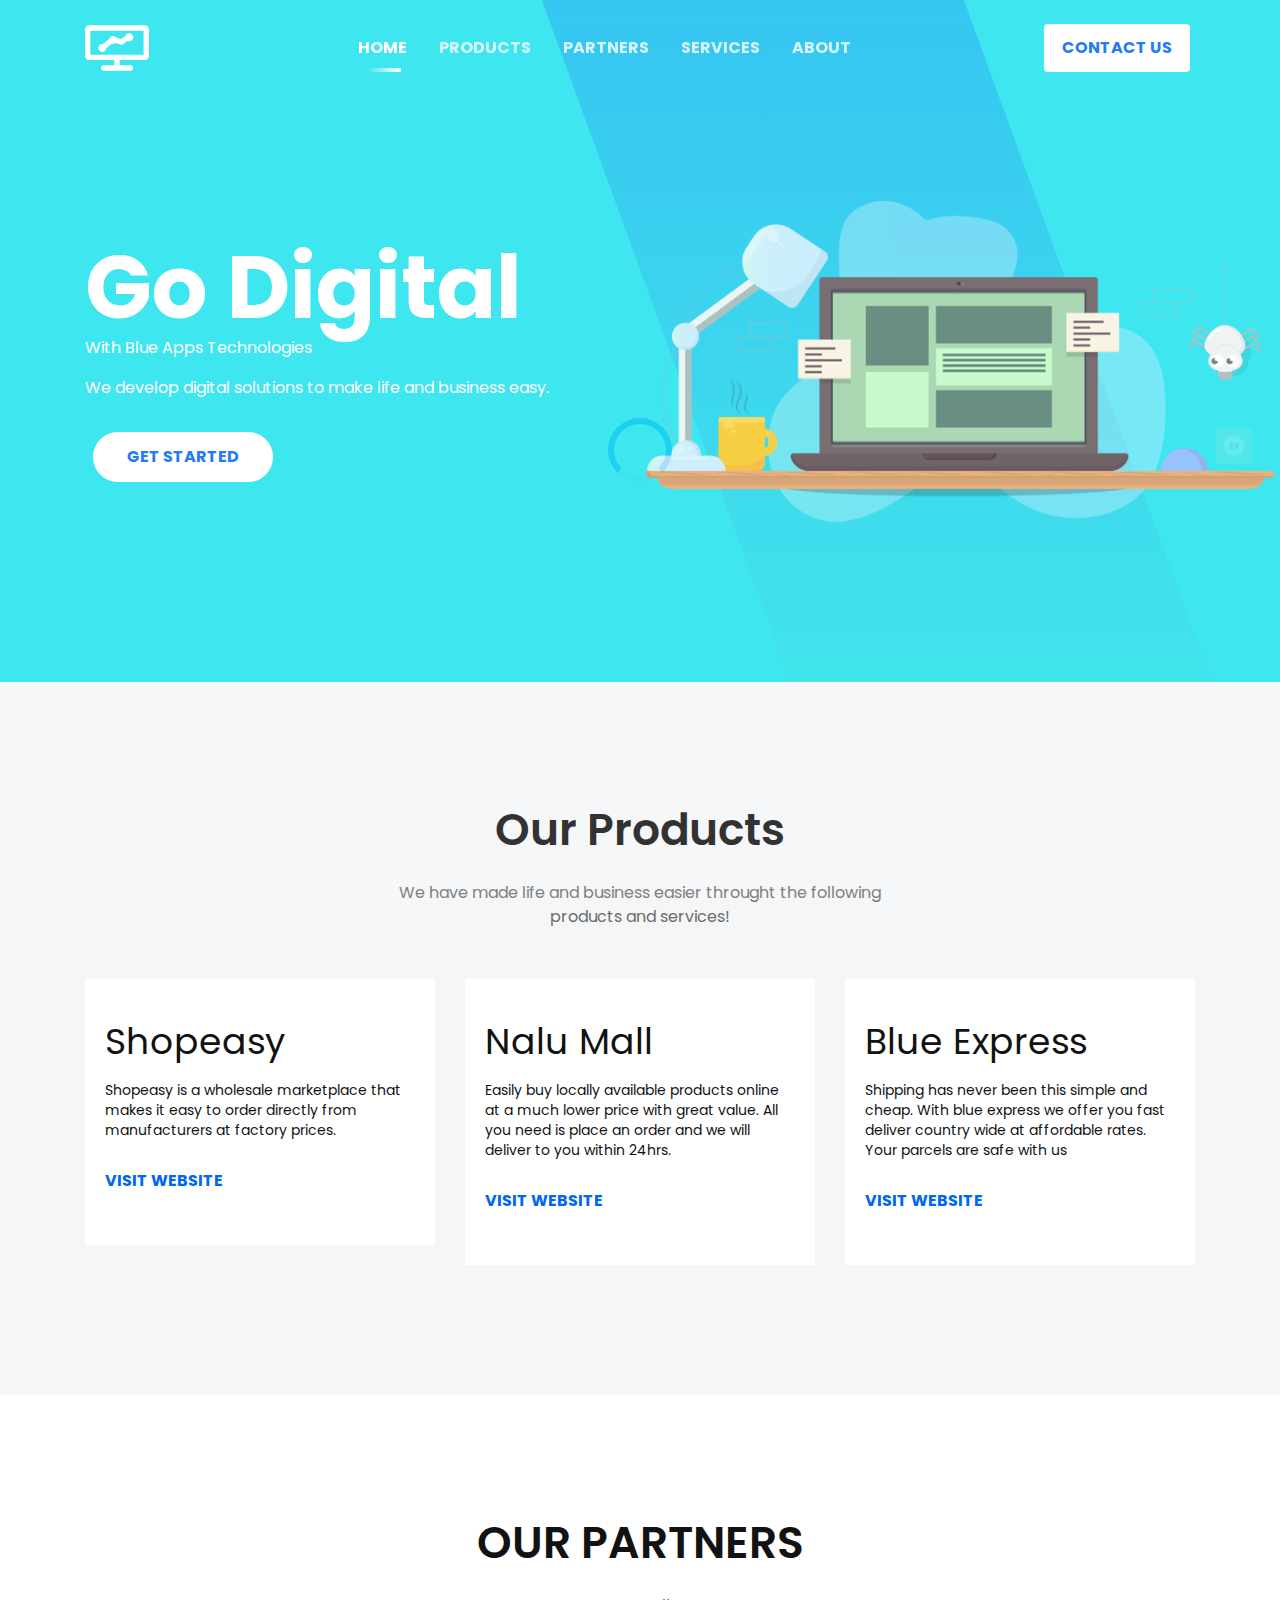
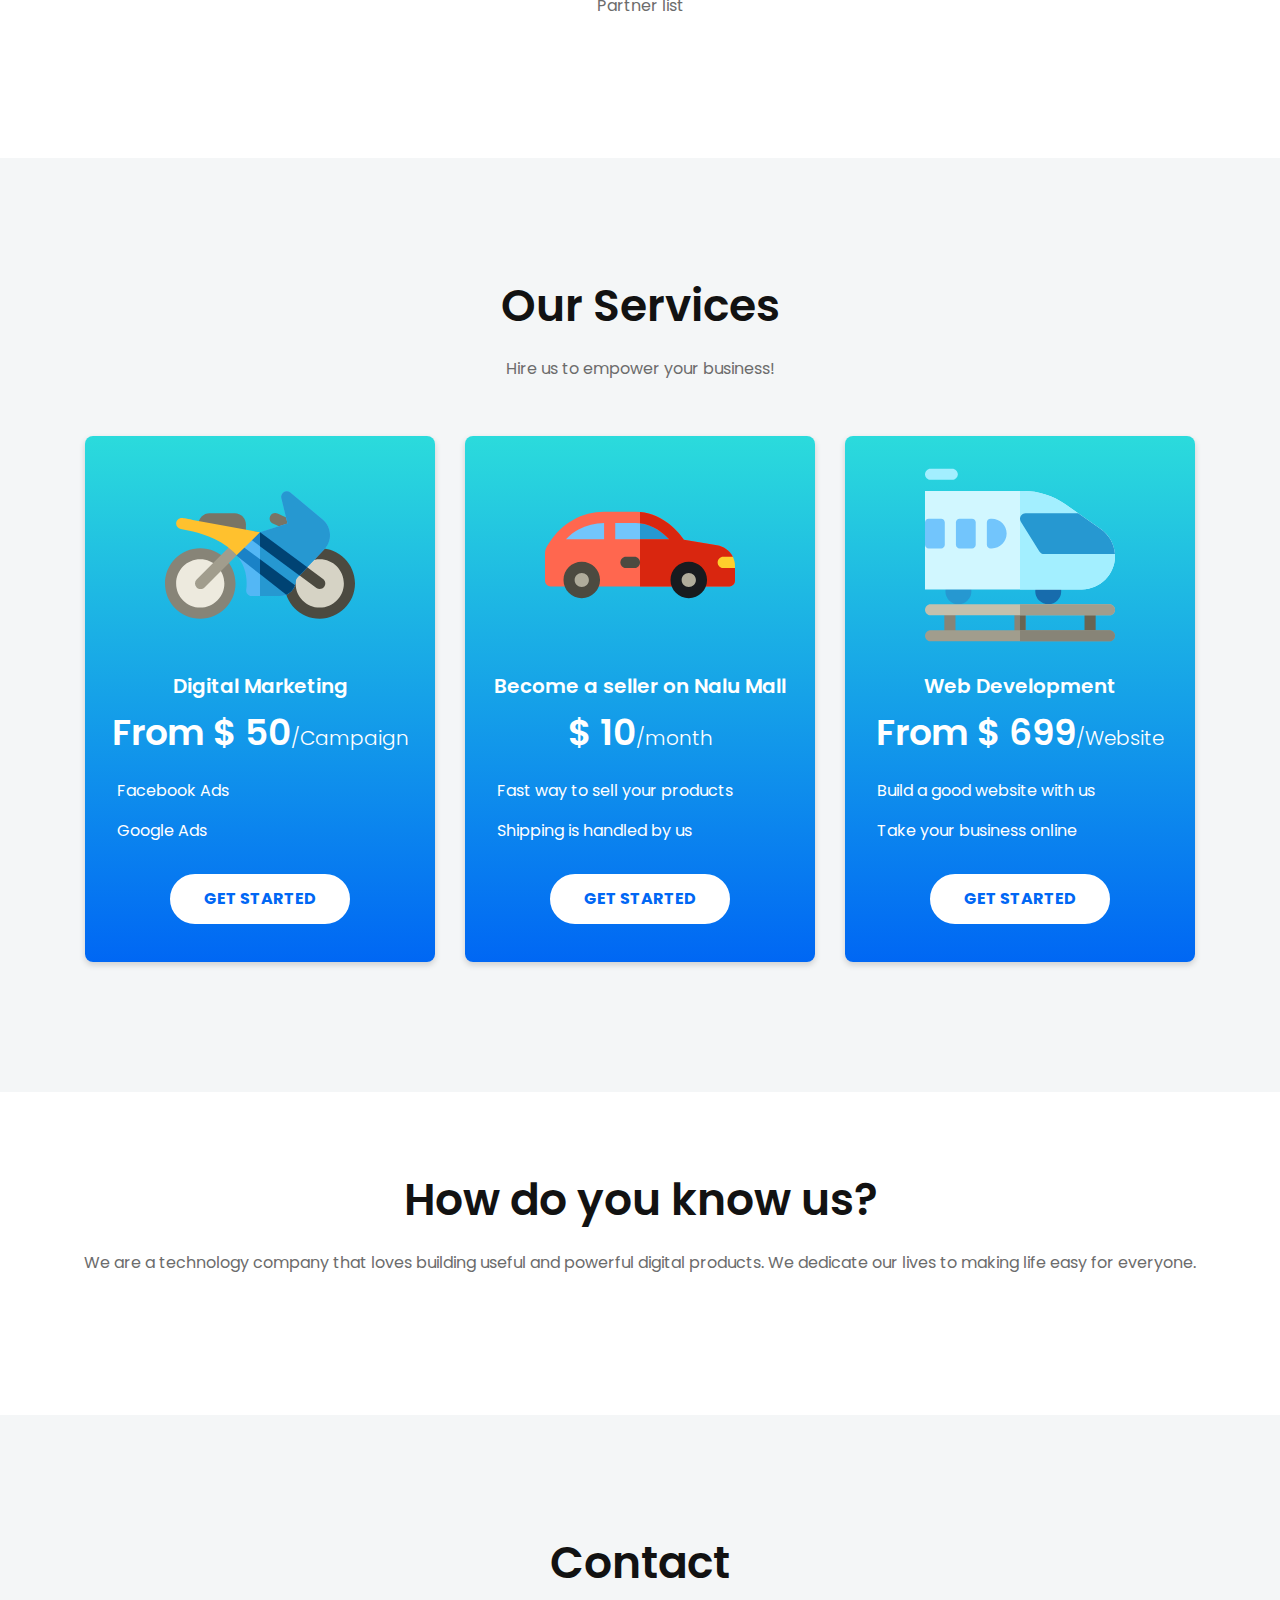
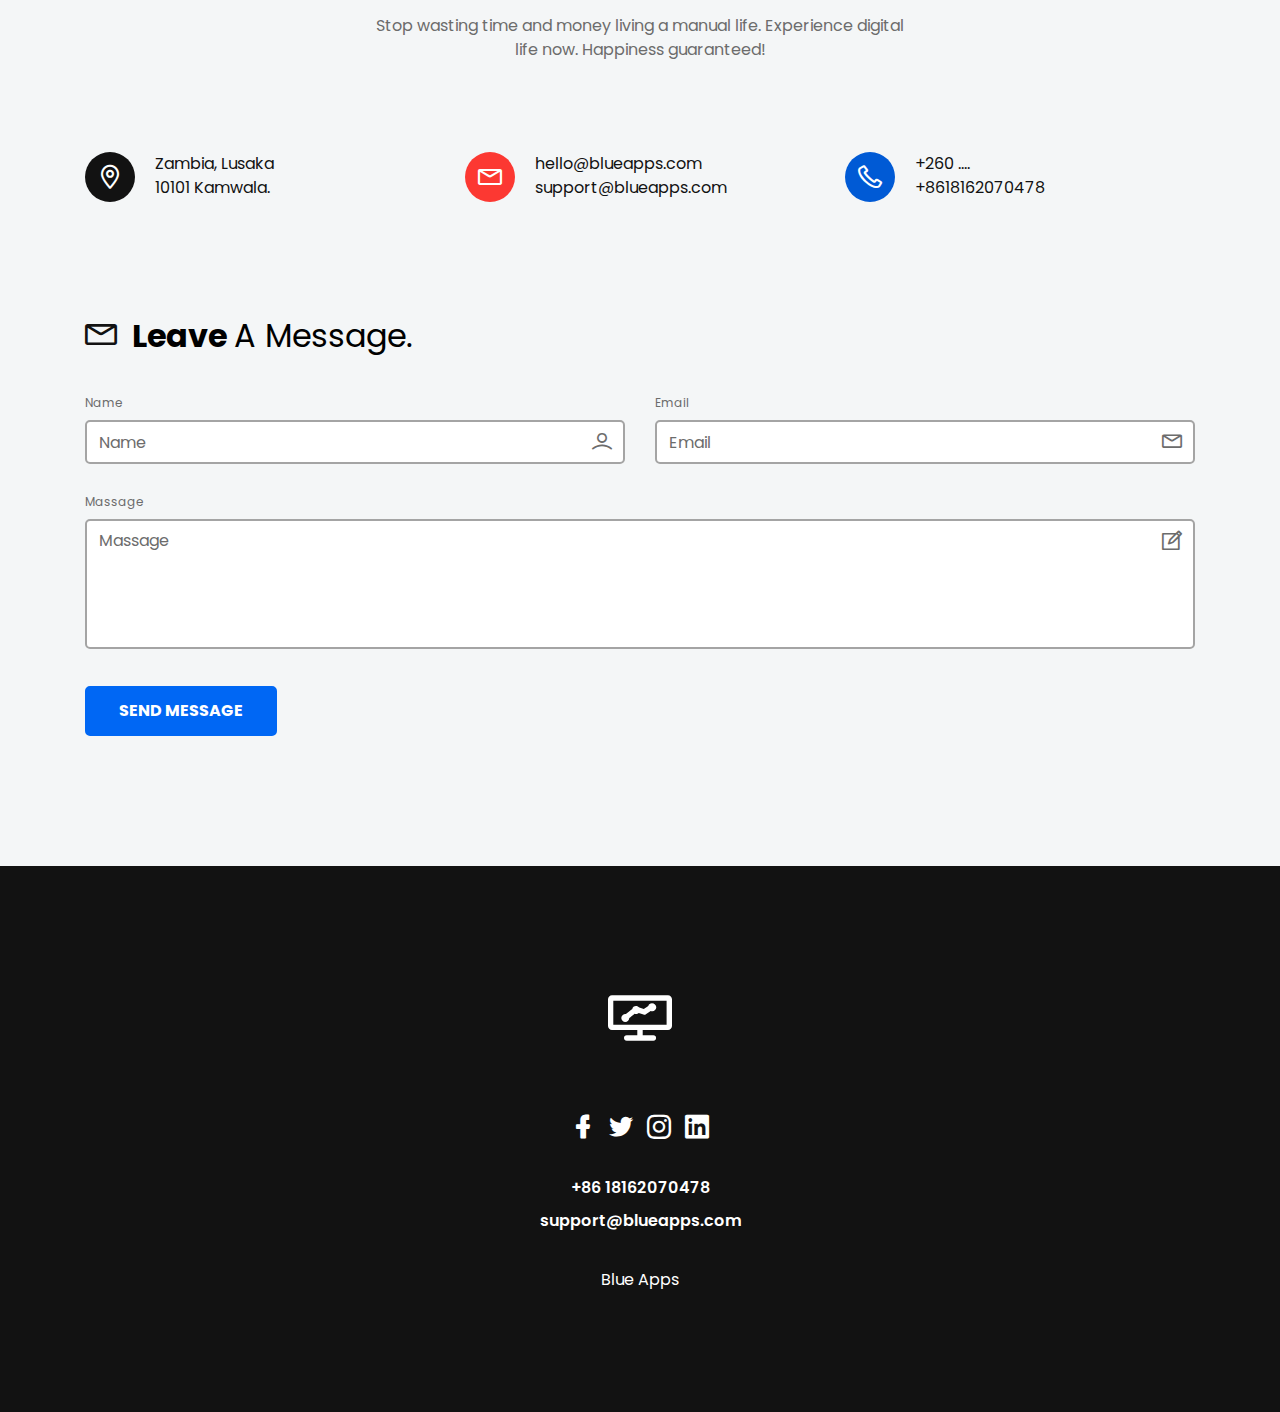
==== commit ddb6975b: "commit" ====
--- a/index.html
+++ b/index.html
@@ -89,7 +89,7 @@
                         
                         <div class="navbar-btn d-none d-sm-inline-block">
                             <ul>
-                                <li><a class="solid" href="#about" style="color: #EB0968;">CONTACT US</a></li>
+                                <li><a class="solid" href="#about">CONTACT US</a></li>
                             </ul>
                         </div>
                     </nav> <!-- navbar -->
@@ -114,7 +114,7 @@
                                     <p style="color: white;">With Blue Apps Technologies</p>
                                     <p class="text">We develop digital solutions to make life and business easy.</p>
                                     <ul class="slider-btn rounded-buttons">
-                                        <li><a class="main-btn rounded-one" href="#services" style="color: #EB0968;" >GET STARTED</a></li>
+                                        <li><a class="main-btn rounded-one" href="#services">GET STARTED</a></li>
                                     </ul>
                                 </div>
                             </div>
@@ -126,15 +126,6 @@
                         </div> <!-- slider-imgae -->
                     </div> <!-- slider-imgae box -->
                 </div> <!-- carousel-item -->
-
-               
-
-            <a class="carousel-control-prev" href="#carouselThree" role="button" data-slide="prev">
-                <i class="lni lni-arrow-left"></i>
-            </a>
-            <a class="carousel-control-next" href="#carouselThree" role="button" data-slide="next">
-                <i class="lni lni-arrow-right"></i>
-            </a>
         </div>
     </section>
 
